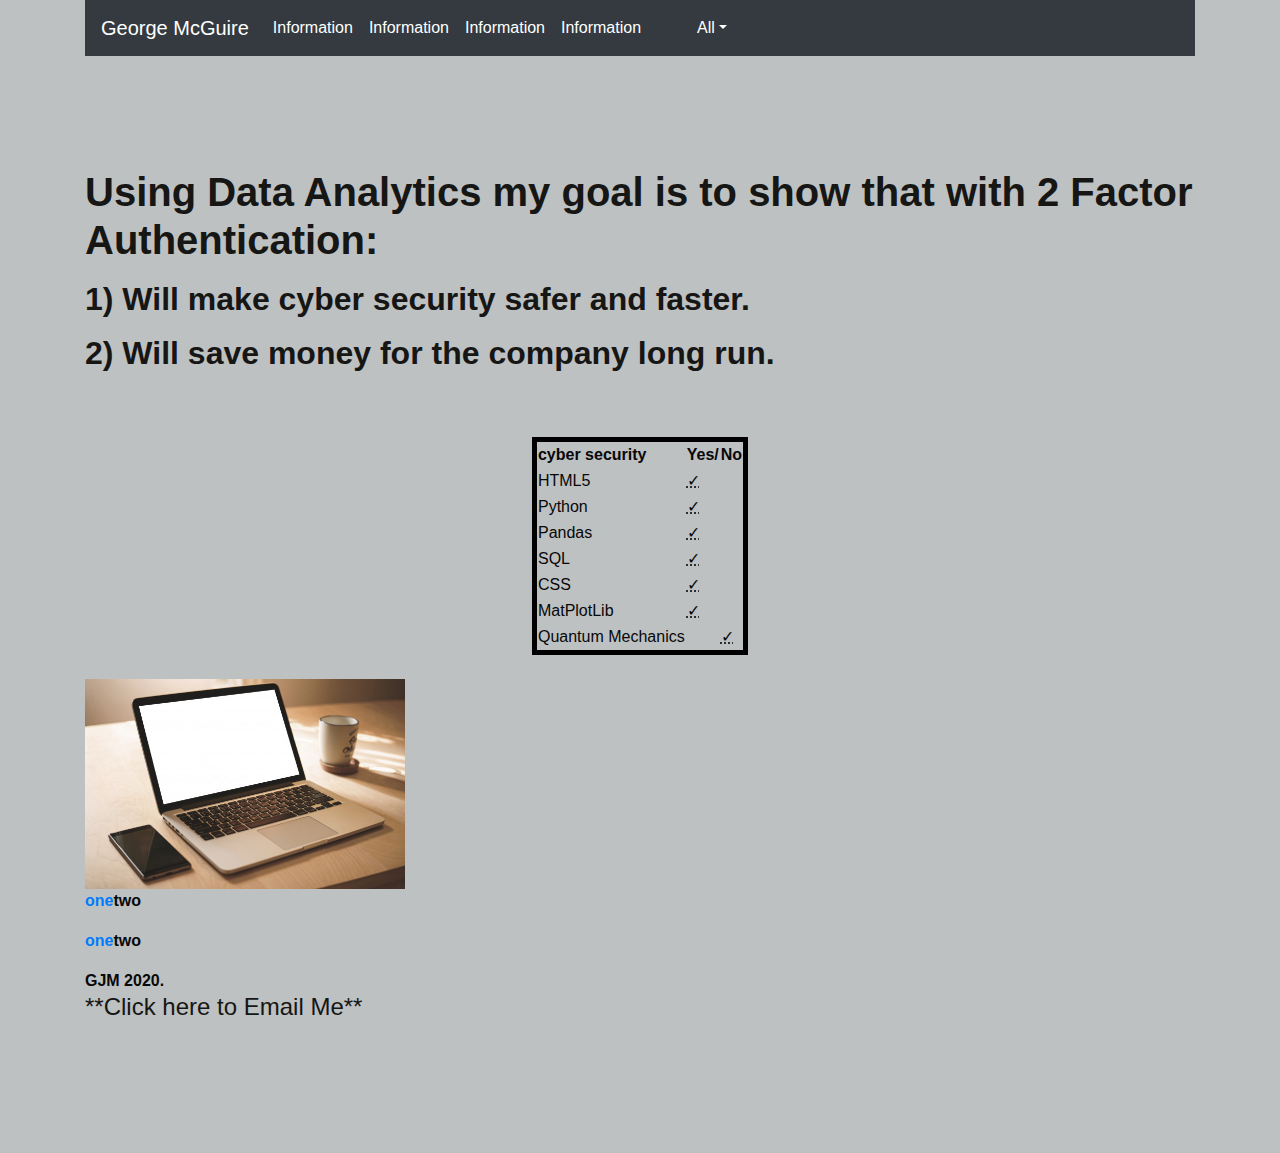
==== index.html @ 629c810b "CSV Files Merged" ====
<!DOCTYPE html>
<html lang="en">
<head>

<meta charset="UTF-8">
<!-- <title><p> <color="white"> By: George McGuire </p></title> -->
<link rel="stylesheet" href="reset.css"> 
<link rel="stylesheet" href="styles.css">
<link rel="stylesheet" href="https://stackpath.bootstrapcdn.com/bootstrap/4.3.1/css/bootstrap.min.css" integrity="sha384-ggOyR0iXCbMQv3Xipma34MD+dH/1fQ784/j6cY/iJTQUOhcWr7x9JvoRxT2MZw1T" crossorigin="anonymous">
<script src="https://code.jquery.com/jquery-3.3.1.slim.min.js" integrity="sha384-q8i/X+965DzO0rT7abK41JStQIAqVgRVzpbzo5smXKp4YfRvH+8abtTE1Pi6jizo" crossorigin="anonymous"></script>
<script src="https://cdnjs.cloudflare.com/ajax/libs/popper.js/1.14.7/umd/popper.min.js" integrity="sha384-UO2eT0CpHqdSJQ6hJty5KVphtPhzWj9WO1clHTMGa3JDZwrnQq4sF86dIHNDz0W1" crossorigin="anonymous"></script>
<script src="https://stackpath.bootstrapcdn.com/bootstrap/4.3.1/js/bootstrap.min.js" integrity="sha384-JjSmVgyd0p3pXB1rRibZUAYoIIy6OrQ6VrjIEaFf/nJGzIxFDsf4x0xIM+B07jRM" crossorigin="anonymous"></script>
<script type="text/javascript" src="https://z.moatads.com/addthismoatframe568911941483/moatframe.js"></script>

 <!-- -----STYLE-GJM----->

<style>
body {
background-color: rgb(190, 193, 194);
}
body {
color: rgb(8, 8, 8);
}
h1 {
  color: rgb(22, 22, 20);
}
h2 {
  color: rgb(22, 22, 20);
}
h3 {
  color: rgb(22, 22, 20);
}
h4 {
  color: rgb(22, 22, 20);
}
h6 {
  color: rgb(22, 22, 20);
}
.row {
  display: flex;
  flex-wrap: wrap;
  padding: 0 4px;
}
/* Create two equal columns that sits next to each other */
.column {
  flex: 50%;
  padding: 0 4px;
}
.column img {
  margin-top: 8px;
  vertical-align: middle;
}
element.style {
  margin: 0;
  padding: 0;
  border: 0;
  font-size: 100%;
  font: inherit;
  vertical-align: initial;
}
</style>

</head>
<!-- ------------- BODY ------------GJM -->
<body>
	<div class="container">
      <nav class="navbar navbar-expand-lg navbar-dark bg-dark">
          <a class="navbar-brand" href="index.html#">George McGuire</a>
          <button class="navbar-toggler" type="button" data-toggle="collapse" data-target="#navbarSupportedContent" aria-controls="navbarSupportedContent" aria-expanded="false" aria-label="Toggle navigation">
            <span class="navbar-toggler-icon"></span>
          </button>
          <div class="collapse navbar-collapse" id="navbarSupportedContent">
            <ul class="navbar-nav mr-auto">
              <li class="nav-item active">
                <a class="nav-link" href=".html">Information<span class="sr-only">(current)</span></a>
              </li>
              <li class="nav-item active">
                <a class="nav-link" href=".html">Information<span class="sr-only">(current)</span></a>
              </li>
              <li class="nav-item active">
                <a class="nav-link" href=".html">Information<span class="sr-only">(current)</span></a>
              </li>
              <li class="nav-item active">
                <a class="nav-link" href=".html">Information<span class="sr-only">(current)</span></a>
			  </li>
			  <!-- Dropdown Section GJM-->
              <ul class="nav-item active dropdown">
                <a class="nav-link dropdown-toggle" href="#" id="navbarDropdown" role="button" data-toggle="dropdown" aria-haspopup="true" aria-expanded="false">All</a>
                <div class="dropdown-menu" aria-labelledby="navbarDropdown">
				  <a class="dropdown-item" href=".html">One</a>
				<div class="dropdown-divider"></div>
				  <a class="dropdown-item" href=".html">Two</a>
				  <a class="dropdown-item" href=".html">Three</a>
                  <a class="dropdown-item" href=".html"></a>
				</div>
			   <ul> 
            </ul>
          </div>
	  </nav>
<br>
<br>
<br>
<br>
<p><strong><h1>Using Data Analytics my goal is to show that with 2 Factor Authentication:</strong></h1></p>
<p><h2><strong>1) Will make cyber security safer and faster.</strong></h2></p>
<p><h2><strong>2) Will save money for the company long run.</strong></h2></p>
<!-- ---------------- TABLE ------------ GJM -->
<br>
<br>
	  <table style="border:5px solid black;margin-left:auto;margin-right:auto;">
		<thead>
			<tr>
				<th>cyber security</th>
				<th>Yes/</th>
				<th>No</th>
			</tr>
		</thead>
		<tbody>
			<tr>
				<td>HTML5</td>
				<td><abbr title="Yes">✓</abbr></td>
				<td></td>
			</tr>
			<tr>
				<td>Python</td>
				<td><abbr title="Yes">✓</abbr></td>
				<td></td>
			</tr>
			<tr>
				<td>Pandas</td>
				<td><abbr title="Yes">✓</abbr></td>
				<td></td>
			</tr>
			<tr>
				<td>SQL</td>
				<td><abbr title="Yes">✓</abbr></td>
				<td></td>
			</tr>
			<tr>
				<td>CSS</td>
				<td><abbr title="Yes">✓</abbr></td>
				<td></td>
			</tr>        <tr>
				<td>MatPlotLib</td>
				<td><abbr title="Yes">✓</abbr></td>
				<td></td>
			</tr>        <tr>
				<td>Quantum Mechanics</td>
				<td></td>
				<td><abbr title="No">✓</abbr></td>
			</tr>
		</tbody>
	</table>	  
</body>
<br>
<img src="images/work_laptop_coffee.jpg" alt="" width="320" height="210">
<br>

<!-- ----------FOOTER-----------GJM -->
<p><strong><a href="#">one</a>two</strong></p>
<p><strong><a href="#">one</a>two </strong></p>
<strong>GJM 2020.</strong>
<br>
<a href = "mailto: georgejmcguire@yahoo.com"><h4>**Click here to Email Me**<h4></a>
<br>
<br>
<br>
<br>

</html>
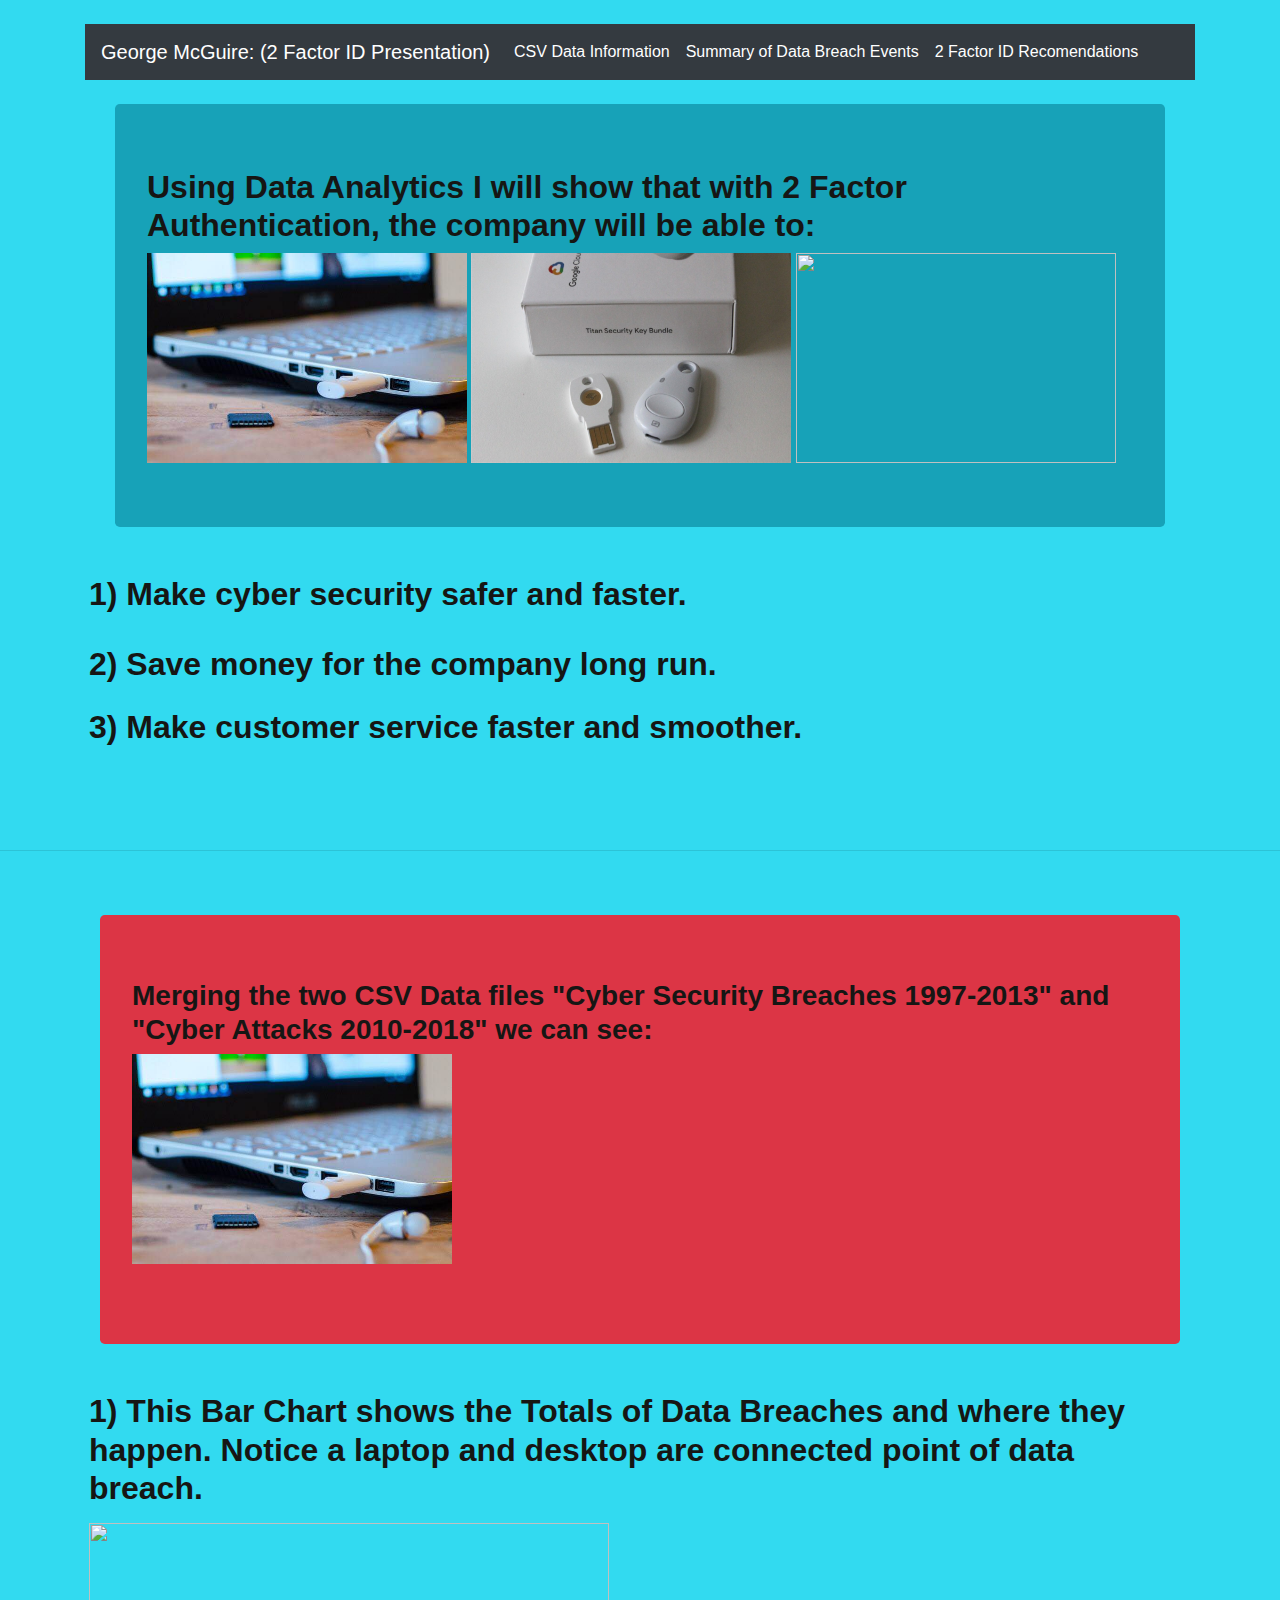
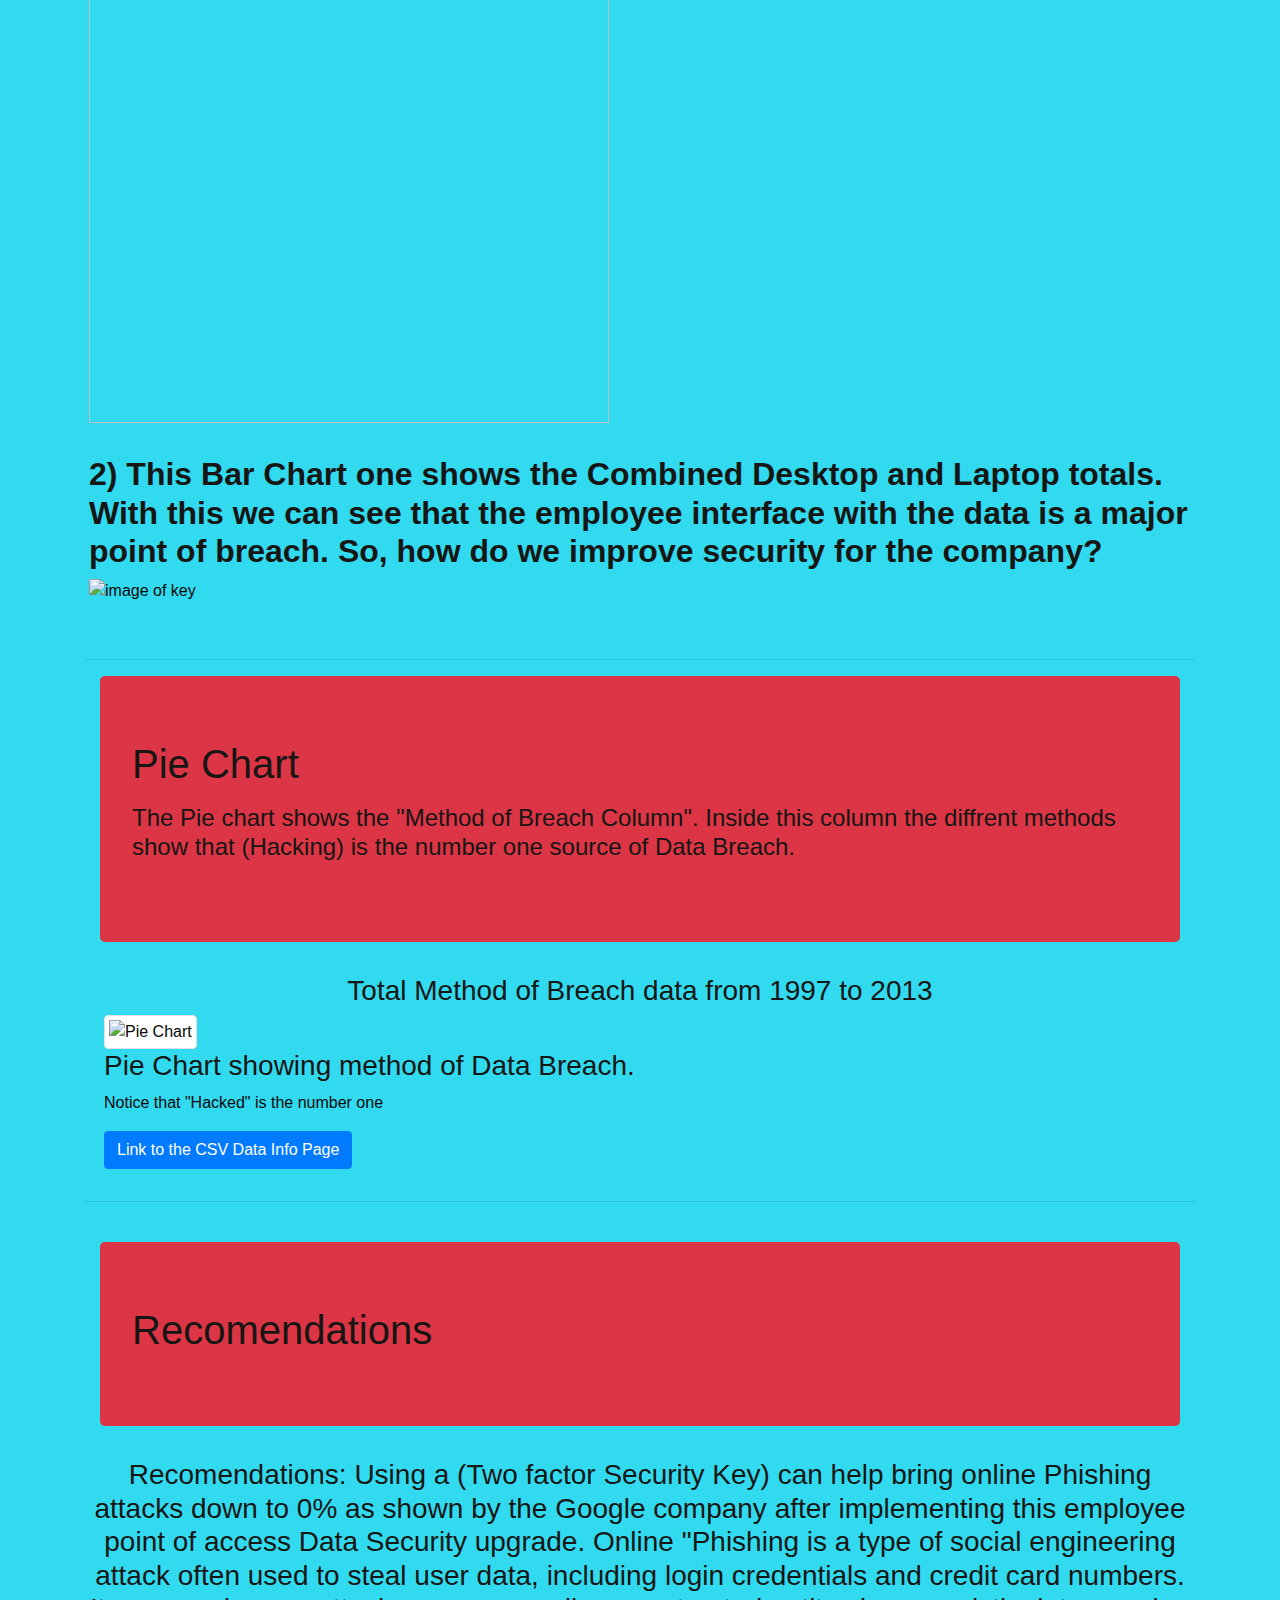
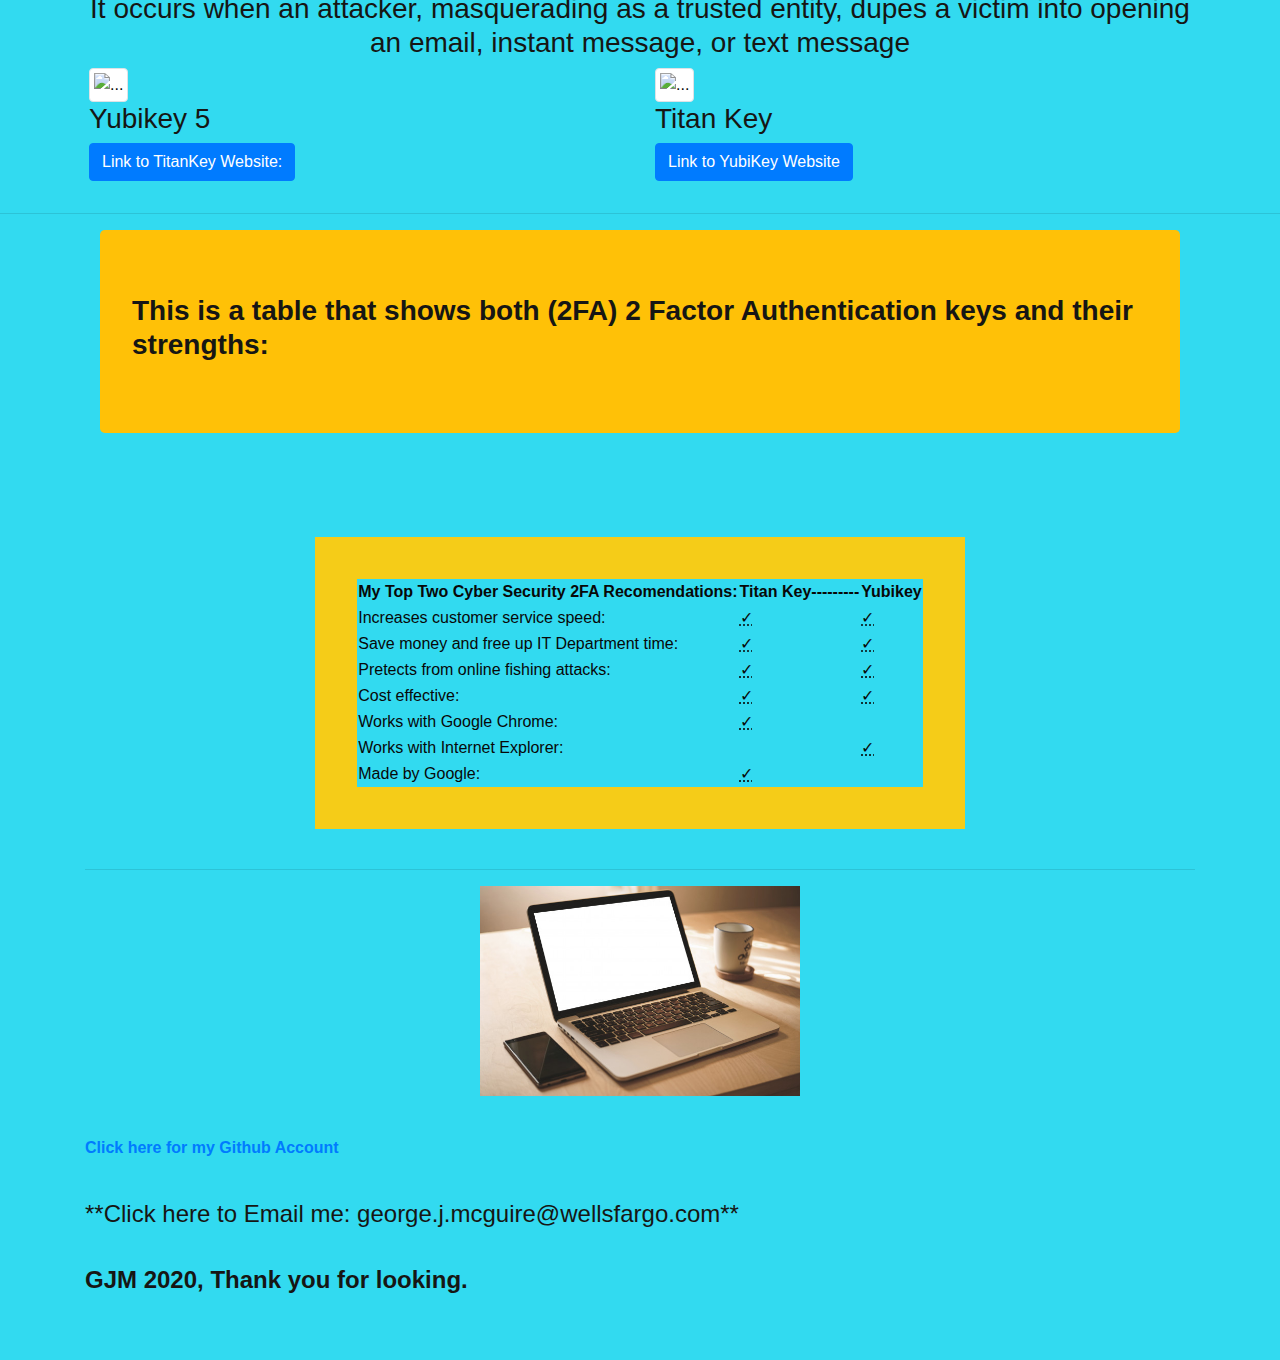
==== commit 1ce8e4df: "data" ====
--- a/index.html
+++ b/index.html
@@ -1,9 +1,10 @@
 <!DOCTYPE html>
 <html lang="en">
+<br>
 <head>
 
 <meta charset="UTF-8">
-<!-- <title><p> <color="white"> By: George McGuire </p></title> -->
+<!-------------------- Bring in our bootstrap stylesheet  GJM-->
 <link rel="stylesheet" href="reset.css"> 
 <link rel="stylesheet" href="styles.css">
 <link rel="stylesheet" href="https://stackpath.bootstrapcdn.com/bootstrap/4.3.1/css/bootstrap.min.css" integrity="sha384-ggOyR0iXCbMQv3Xipma34MD+dH/1fQ784/j6cY/iJTQUOhcWr7x9JvoRxT2MZw1T" crossorigin="anonymous">
@@ -11,12 +12,13 @@
 <script src="https://cdnjs.cloudflare.com/ajax/libs/popper.js/1.14.7/umd/popper.min.js" integrity="sha384-UO2eT0CpHqdSJQ6hJty5KVphtPhzWj9WO1clHTMGa3JDZwrnQq4sF86dIHNDz0W1" crossorigin="anonymous"></script>
 <script src="https://stackpath.bootstrapcdn.com/bootstrap/4.3.1/js/bootstrap.min.js" integrity="sha384-JjSmVgyd0p3pXB1rRibZUAYoIIy6OrQ6VrjIEaFf/nJGzIxFDsf4x0xIM+B07jRM" crossorigin="anonymous"></script>
 <script type="text/javascript" src="https://z.moatads.com/addthismoatframe568911941483/moatframe.js"></script>
-
- <!-- -----STYLE-GJM----->
-
-<style>
+<!-- <title><p> <color="white"> By: George McGuire </p></title> -->
+
+<!-- ----------------------------------------------STYLE-GJM----->
+
+<style> 
 body {
-background-color: rgb(190, 193, 194);
+background-color: rgb(50, 218, 240);
 }
 body {
 color: rgb(8, 8, 8);
@@ -28,7 +30,7 @@
   color: rgb(22, 22, 20);
 }
 h3 {
-  color: rgb(22, 22, 20);
+  color: rgb(22, 22, 20); 
 }
 h4 {
   color: rgb(22, 22, 20);
@@ -41,7 +43,7 @@
   flex-wrap: wrap;
   padding: 0 4px;
 }
-/* Create two equal columns that sits next to each other */
+/* ----- Create two equal columns that sits next to each other -----*/
 .column {
   flex: 50%;
   padding: 0 4px;
@@ -61,30 +63,33 @@
 </style>
 
 </head>
-<!-- ------------- BODY ------------GJM -->
+<!-- ------------------------------------- BODY ------------GJM -->
 <body>
-	<div class="container">
+	<div class="container" class="text-center">
       <nav class="navbar navbar-expand-lg navbar-dark bg-dark">
-          <a class="navbar-brand" href="index.html#">George McGuire</a>
-          <button class="navbar-toggler" type="button" data-toggle="collapse" data-target="#navbarSupportedContent" aria-controls="navbarSupportedContent" aria-expanded="false" aria-label="Toggle navigation">
+          <a class="navbar-brand" href="index.html">George McGuire: (2 Factor ID Presentation)</a>
+          <button class="navbar-toggler" type="button" data-target="#navbarSupportedContent" aria-controls="navbarSupportedContent" aria-expanded="false" aria-label="Toggle navigation">
             <span class="navbar-toggler-icon"></span>
           </button>
-          <div class="collapse navbar-collapse" id="navbarSupportedContent">
+          <div  id="navbarSupportedContent">
             <ul class="navbar-nav mr-auto">
               <li class="nav-item active">
-                <a class="nav-link" href=".html">Information<span class="sr-only">(current)</span></a>
+                <a class="nav-link" href="csv_data_information.html">CSV Data Information<span class="sr-only">(current)</span></a>
               </li>
               <li class="nav-item active">
-                <a class="nav-link" href=".html">Information<span class="sr-only">(current)</span></a>
-              </li>
+                <a class="nav-link" href="summary_of_data_breach_events.html">Summary of Data Breach Events<span class="sr-only">(current)</span></a>
+			  </li>
+			  <li class="nav-item active">
+                <a class="nav-link" href="2_factor_id_recomendations.html">2 Factor ID Recomendations<span class="sr-only">(current)</span></a>
+			  
+				<!-- </li>
               <li class="nav-item active">
                 <a class="nav-link" href=".html">Information<span class="sr-only">(current)</span></a>
-              </li>
-              <li class="nav-item active">
-                <a class="nav-link" href=".html">Information<span class="sr-only">(current)</span></a>
-			  </li>
+			  </li> -->
+
 			  <!-- Dropdown Section GJM-->
-              <ul class="nav-item active dropdown">
+
+              <!-- <ul class="nav-item active dropdown">
                 <a class="nav-link dropdown-toggle" href="#" id="navbarDropdown" role="button" data-toggle="dropdown" aria-haspopup="true" aria-expanded="false">All</a>
                 <div class="dropdown-menu" aria-labelledby="navbarDropdown">
 				  <a class="dropdown-item" href=".html">One</a>
@@ -93,76 +98,206 @@
 				  <a class="dropdown-item" href=".html">Three</a>
                   <a class="dropdown-item" href=".html"></a>
 				</div>
-			   <ul> 
+			   <ul>  -->
+
             </ul>
           </div>
 	  </nav>
 <br>
-<br>
-<br>
-<br>
-<p><strong><h1>Using Data Analytics my goal is to show that with 2 Factor Authentication:</strong></h1></p>
-<p><h2><strong>1) Will make cyber security safer and faster.</strong></h2></p>
-<p><h2><strong>2) Will save money for the company long run.</strong></h2></p>
-<!-- ---------------- TABLE ------------ GJM -->
-<br>
-<br>
-	  <table style="border:5px solid black;margin-left:auto;margin-right:auto;">
-		<thead>
-			<tr>
-				<th>cyber security</th>
-				<th>Yes/</th>
-				<th>No</th>
-			</tr>
-		</thead>
-		<tbody>
-			<tr>
-				<td>HTML5</td>
-				<td><abbr title="Yes">✓</abbr></td>
-				<td></td>
-			</tr>
-			<tr>
-				<td>Python</td>
-				<td><abbr title="Yes">✓</abbr></td>
-				<td></td>
-			</tr>
-			<tr>
-				<td>Pandas</td>
-				<td><abbr title="Yes">✓</abbr></td>
-				<td></td>
-			</tr>
-			<tr>
-				<td>SQL</td>
-				<td><abbr title="Yes">✓</abbr></td>
-				<td></td>
-			</tr>
-			<tr>
-				<td>CSS</td>
-				<td><abbr title="Yes">✓</abbr></td>
-				<td></td>
-			</tr>        <tr>
-				<td>MatPlotLib</td>
-				<td><abbr title="Yes">✓</abbr></td>
-				<td></td>
-			</tr>        <tr>
-				<td>Quantum Mechanics</td>
-				<td></td>
-				<td><abbr title="No">✓</abbr></td>
-			</tr>
-		</tbody>
-	</table>	  
+<!-- ---------------------------------GJM---------------------------- -->
+<div class="container" class="text-left">
+	<div class="container">
+		<div class="jumbotron bg-info bg-info">
+		  <h2 class="display-7"><strong>Using Data Analytics I will show that with 2 Factor Authentication, the company will be able to:</strong></h2>
+		  <img src="images/laptop_plugs_image.jpg" alt="" width="320" height="210">
+		  <img src="images/titan_security_key_side_box.jpg" alt="" width="320" height="210">
+		  <img src="images/youbikey_big_image.png" alt="" width="320" height="210">
+		</div>
+	</div>
+</div>
+<div class="row" >
+	<!-- First of three columns -->
+	<div class="col-md-12">
+		<p class="text-left"><h2><strong>1) Make cyber security safer and faster.</strong></h2></p>
+	</div>
+</div>
+<div class="row">
+	<!-- Second of three columns -->
+	<div class="col-md-12">
+		<p class="text-left"><h2><strong>2) Save money for the company long run.</strong></h2></pclass="text-left">
+	</div>
+</div>
+<div class="row">
+	<!-- Third of three columns -->
+	<div class="col-md-12">
+		<p class="text-left"><h2><strong>3) Make customer service faster and smoother.</strong></h2></p>
+	</div>
+  </div>
+</div>
+<br>
+
+<!-- <p><strong><h1>Using Data Analytics I will show that with 2 Factor Authentication, Wells Fargo will be able to:</strong></h1></p>
+<br>
+<p><h2><strong>1) Make cyber security safer and faster.</strong></h2></p>
+<p><h2><strong>2) Save money for the company long run.</strong></h2></p>
+<p><h2><strong>2) Make customer service faster and smoother.</strong></h2></p> -->
+<br>
+<br>
+
+<hr>
+
+<br>
+<br>
+<div class="container" class="text-left">
+	<div class="container">
+		<div class="jumbotron bg-danger">
+		  <h3 class="display-7"><strong>Merging the two CSV Data files "Cyber Security Breaches 1997-2013" and "Cyber Attacks 2010-2018" we can see:</strong></h3>
+		  <p><img src="images/laptop_plugs_image.jpg" alt="" width="320" height="210"></p>
+		</div>
+	</div>
+	<div class="row" >
+		<!-- First of three columns -->
+		<div class="col-md-12">
+			<p class="text-left"><h2><strong>1) This Bar Chart shows the Totals of Data Breaches and where they happen. Notice a laptop and desktop are connected point of data breach.</strong></h2></p>
+			<p><th><img src="place_of_info_breach.png" alt="" width="520" height="500"></th></p>
+		</div>
+	</div>
+	<div class="row">
+		<!-- Second of three columns -->
+		<div class="col-md-12">
+			<p class="text-left"><h2><strong>2) This Bar Chart one shows the Combined Desktop and Laptop totals. With this we can see that the employee interface with the data is a major point of breach. So, how do we improve security for the company?</strong></h2></pclass="text-left">
+            <p><th><img src="place_of_info_breach_laptop_and_desktop.png" alt=" image of key" width="520" height="500"></th></p>
+		</div>
+	</div>
+<br>
+<hr>
+ <!-- --------------------- Pie Chart GJM -->
+ <div class="container">
+    <div class="jumbotron bg-danger">
+      <h1 class="display-10">Pie Chart</h1>
+      <p class="lead"><h4>The Pie chart shows the "Method of Breach Column". Inside this column the diffrent methods show that (Hacking) is the number one source of Data Breach.</h4></p>
+    </div>
+  </div>
+
+ <div class="container">
+	<h3 class="text-center">Total Method of Breach data from 1997 to 2013</h3>
+	  <div class="row">
+		  <div class="col-md-8">
+			<div class="thumbnail">
+			  <img src="method_of_breach.png" alt="Pie Chart" class="img-thumbnail" width="820" height="510">
+			</div>
+			<div class="caption">
+				<h3>Pie Chart showing method of Data Breach.</h3>
+				<p>Notice that "Hacked" is the number one </p>
+				<p><a href="csv_data_information.html" class="btn btn-primary" role="button">Link to the CSV Data Info Page</a></p>
+			  </div>
+		  </div>
+	  </div>
+</div>
+ <!-- --------------------- Pie Chart END GJM -->
+<hr>
+
+<br>
+<div class="container">
+    <div class="jumbotron bg-danger">
+      <h1 class="display-5">Recomendations</h1>
+      <!-- <p class="lead"><h4>The Pie chart shows the "Method of Breach Column". Inside this column the diffrent methods show that (Hacking) is the number one source of Data Breach.</h4></p> -->
+    </div>
+  </div>
+</div>
+<div class="container">
+	<h3 class="text-center">Recomendations: Using a (Two factor Security Key) can help bring online Phishing attacks down to 0% as shown by the Google company after implementing this employee point of access Data Security upgrade. Online "Phishing is a type of social engineering attack often used to steal user data, including login credentials and credit card numbers. It occurs when an attacker, masquerading as a trusted entity, dupes a victim into opening an email, instant message, or text message</h3>
+	  <div class="row">
+		  <div class="col-md-6">
+			<div class="thumbnail">
+			  <img src="images/youbikey_big_image.png" alt="..." class="img-thumbnail" width="200" height="210">
+			</div>
+			<div class="caption">
+				<h3>Yubikey 5</h3>
+				<p><a href="https://www.yubico.com/works-with-yubikey/" class="btn btn-primary" role="button">Link to TitanKey Website:</a></p>
+			  </div>
+		  </div>
+		  <div class="col-md-6">
+			  <div class="thumbnail">
+				<img src="images/stock_titan_security_keys.png" alt="..." class="img-thumbnail" width="270" height="280">
+			  </div>
+			<div class="caption">
+				<h3>Titan Key</h3>
+				<p><a href="https://cloud.google.com/titan-security-key" class="btn btn-primary" role="button">Link to YubiKey Website</a></p>
+			</div>
+		  </div>
+	  </div>
+	</div>
+</div>
+<hr>
+<!-- --------------------------- TABLE ------------ GJM -->
+<div class="container" class="text-left">
+	<div class="container">
+		<div class="jumbotron bg-warning">
+		  <h3 class="display-7"><strong>This is a table that shows both (2FA) 2 Factor Authentication keys and their strengths:</strong></h3>
+		</div>
+	</div>
+<br>
+<br>
+<br>
+<table style="border:42px solid rgb(245, 204, 24);margin-left:auto;margin-right:auto;">
+	<thead>
+		<tr>
+			<th>My Top Two Cyber Security 2FA Recomendations: </th>
+			<th>Titan Key---------</th>
+			<th>Yubikey</th>
+		</tr>
+	</thead>
+	<tbody>
+		<tr>
+			<td>Increases customer service speed: </td>
+			<td><abbr title="Yes">✓</abbr></td>
+			<td><abbr title="Yes">✓</abbr></td>
+		</tr>        
+		<tr>
+			<td>Save money and free up IT Department time: </td>
+			<td><abbr title="Yes">✓</abbr></td>
+			<td><abbr title="Yes">✓</abbr></td>
+		</tr>
+		<tr>
+			<td>Pretects from online fishing attacks: </td>
+			<td><abbr title="Yes">✓</abbr></td>
+			<td><abbr title="Yes">✓</abbr></td>
+		</tr>
+		<tr>
+			<td>Cost effective: </td>
+			<td><abbr title="Yes">✓</abbr></td>
+			<td><abbr title="Yes">✓</abbr></td>
+		</tr>
+		<tr>
+			<td>Works with Google Chrome: </td>
+			<td><abbr title="Yes">✓</abbr></td>
+			<td></td>
+		</tr>
+		<tr>
+			<td>Works with Internet Explorer: </td>
+			<td></td>
+			<td><abbr title="Yes">✓</abbr></td>
+		</tr>
+		<tr>
+			<td>Made by Google: </td>
+			<td><abbr title="Yes">✓</abbr></td>
+			<td></td>
+		</tr>
+	</tbody>
+</table>	  	  
 </body>
 <br>
-<img src="images/work_laptop_coffee.jpg" alt="" width="320" height="210">
-<br>
-
-<!-- ----------FOOTER-----------GJM -->
-<p><strong><a href="#">one</a>two</strong></p>
-<p><strong><a href="#">one</a>two </strong></p>
-<strong>GJM 2020.</strong>
-<br>
-<a href = "mailto: georgejmcguire@yahoo.com"><h4>**Click here to Email Me**<h4></a>
-<br>
+<hr>
+<p><center><img src="images/work_laptop_coffee.jpg" alt="" width="320" height="210"></center></p>
+<br>
+
+<!-- ---------------------------FOOTER-----------GJM -->
+<p><strong><a href="https://github.com/RaveElevator">Click here for my Github Account</a></strong></p>
+<br>
+<a href = "mailto: george.j.mcguire@wellsfargo.com"><h4>**Click here to Email me: george.j.mcguire@wellsfargo.com**<h4></strong></a>
+<br>
+<strong>GJM 2020, Thank you for looking.</strong>
 <br>
 <br>
 <br>
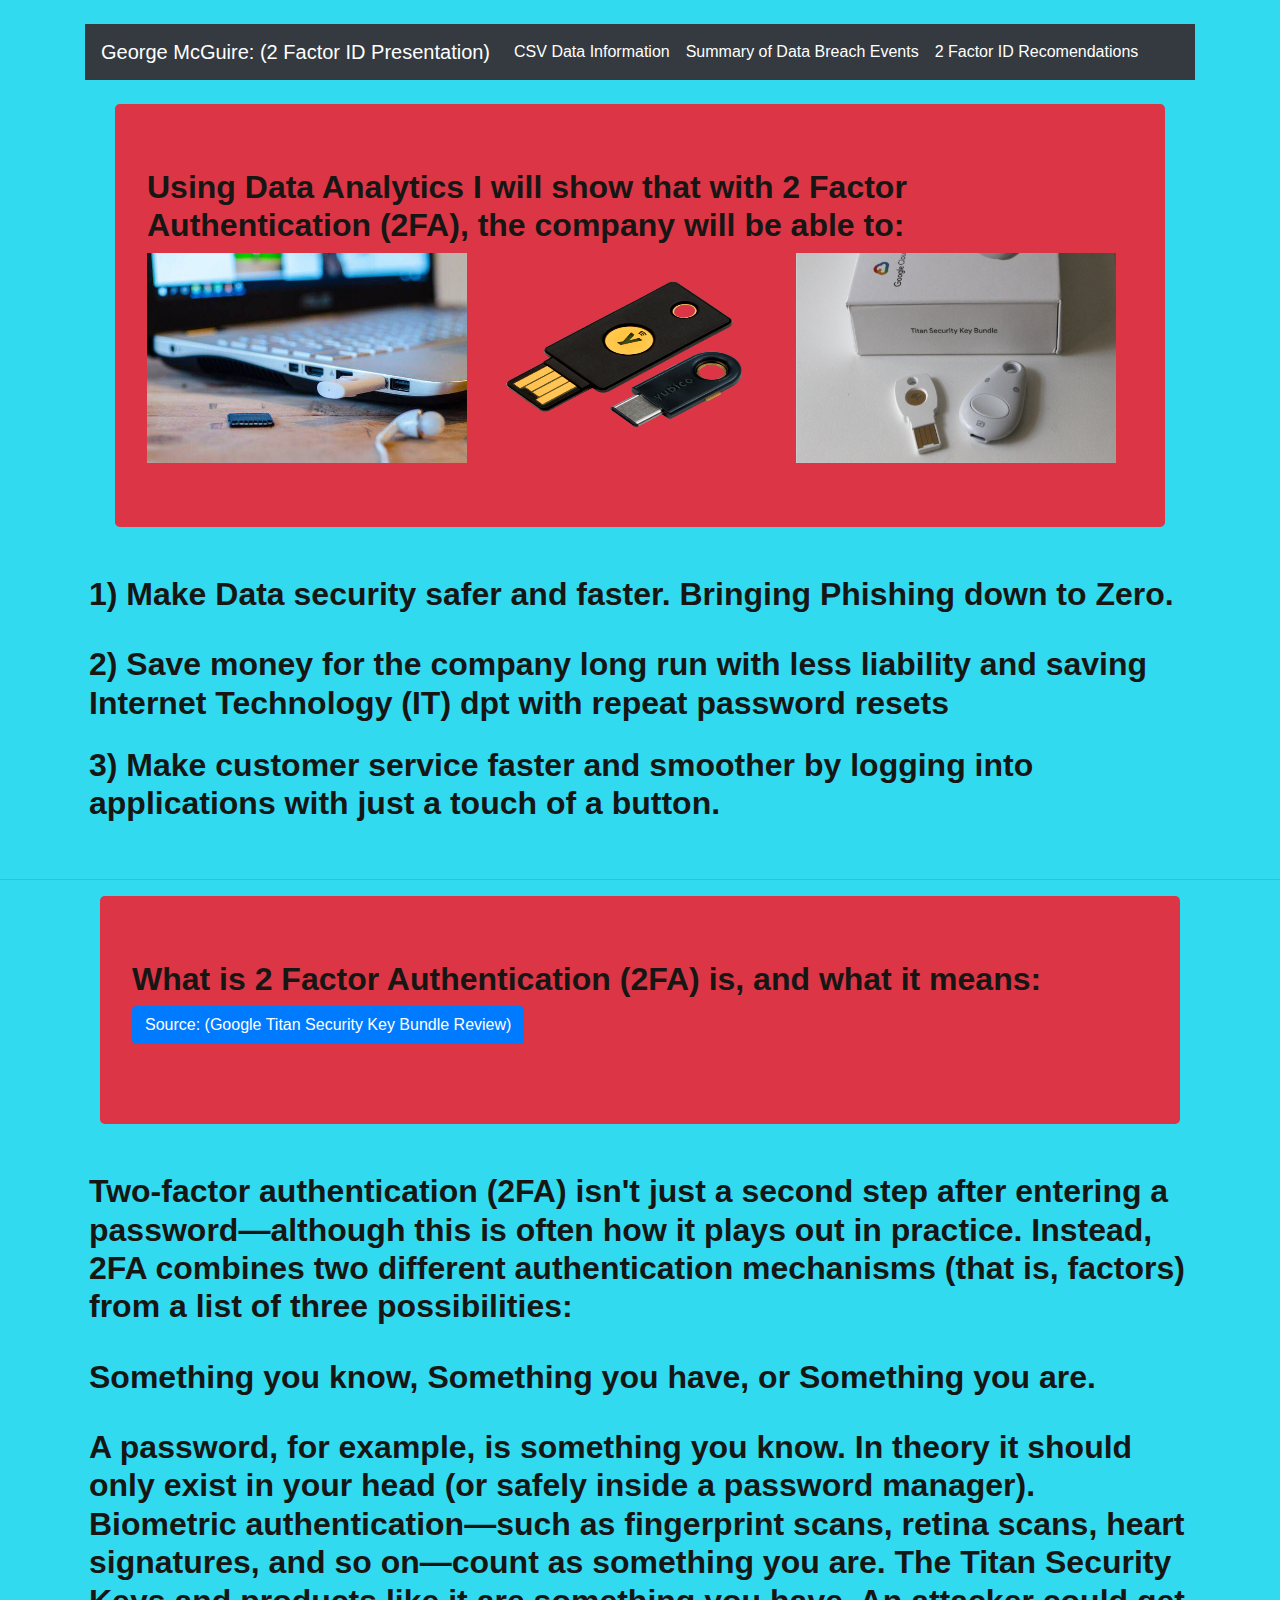
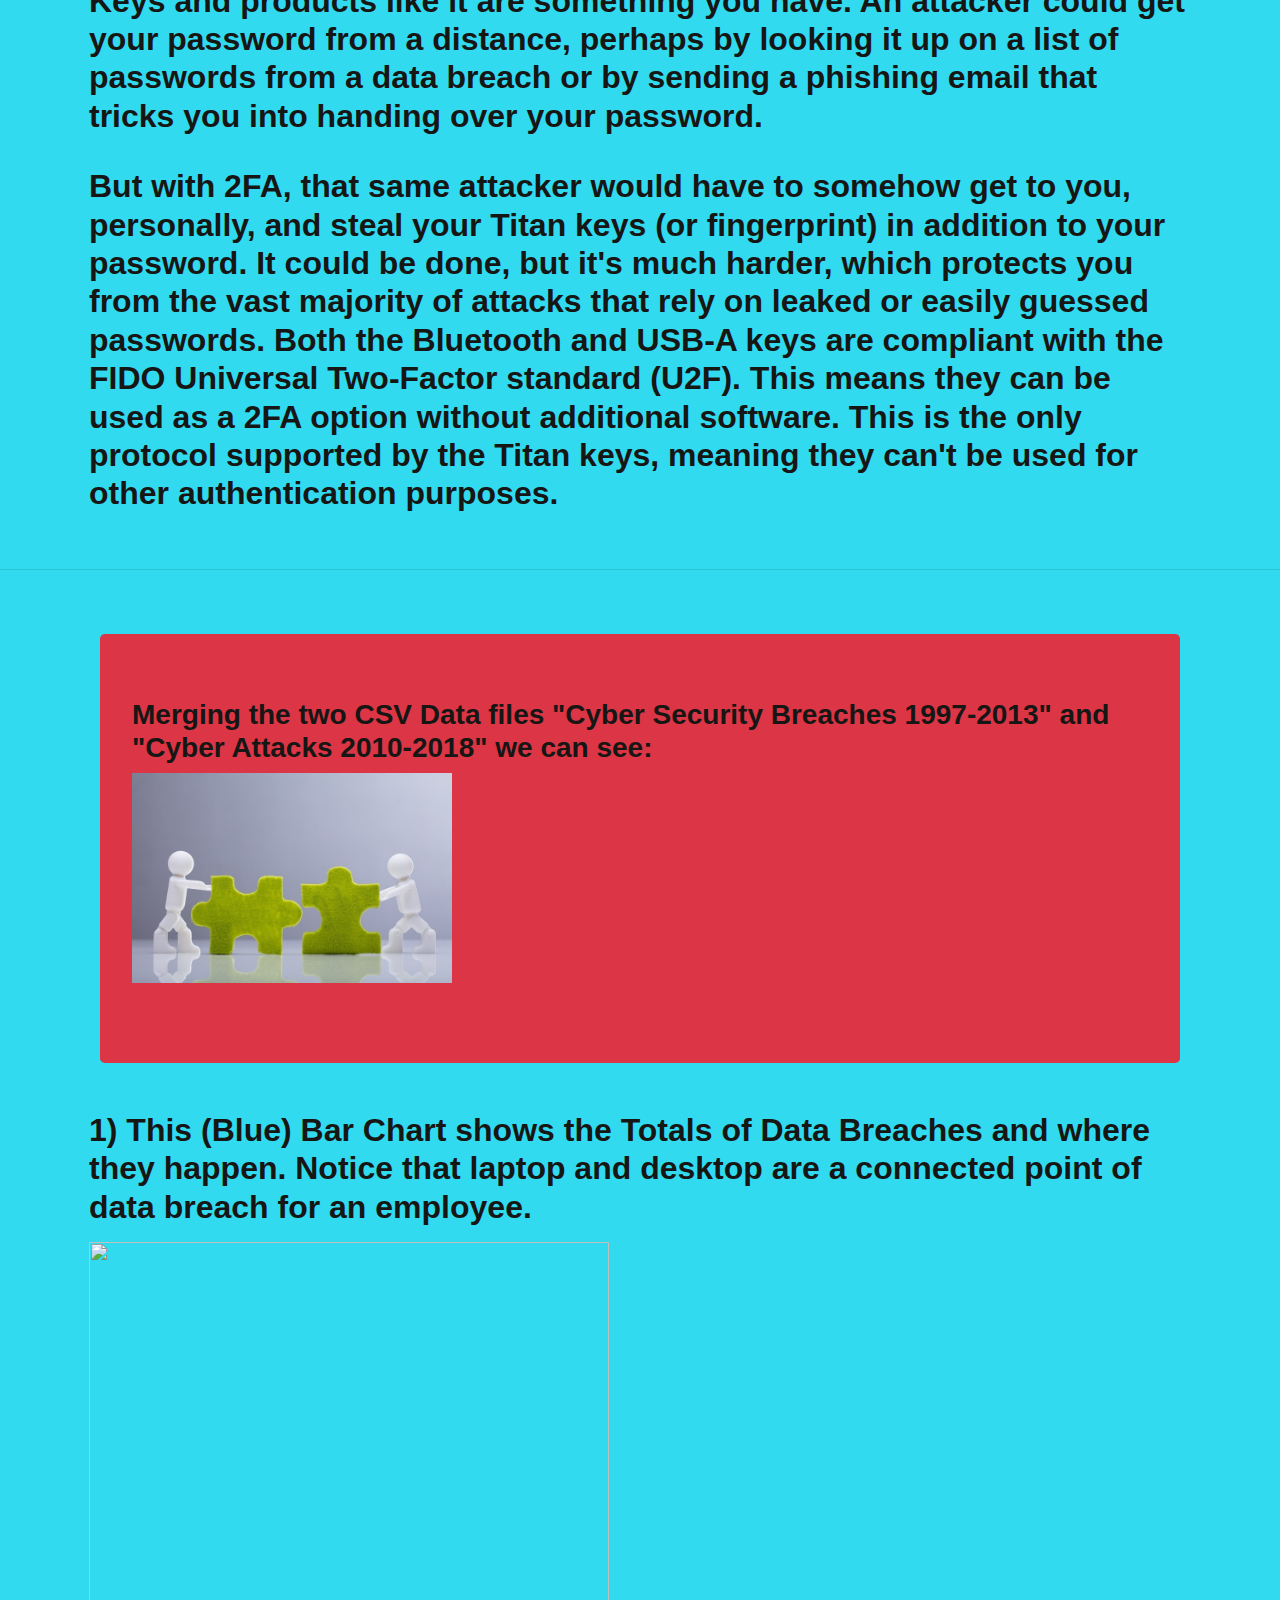
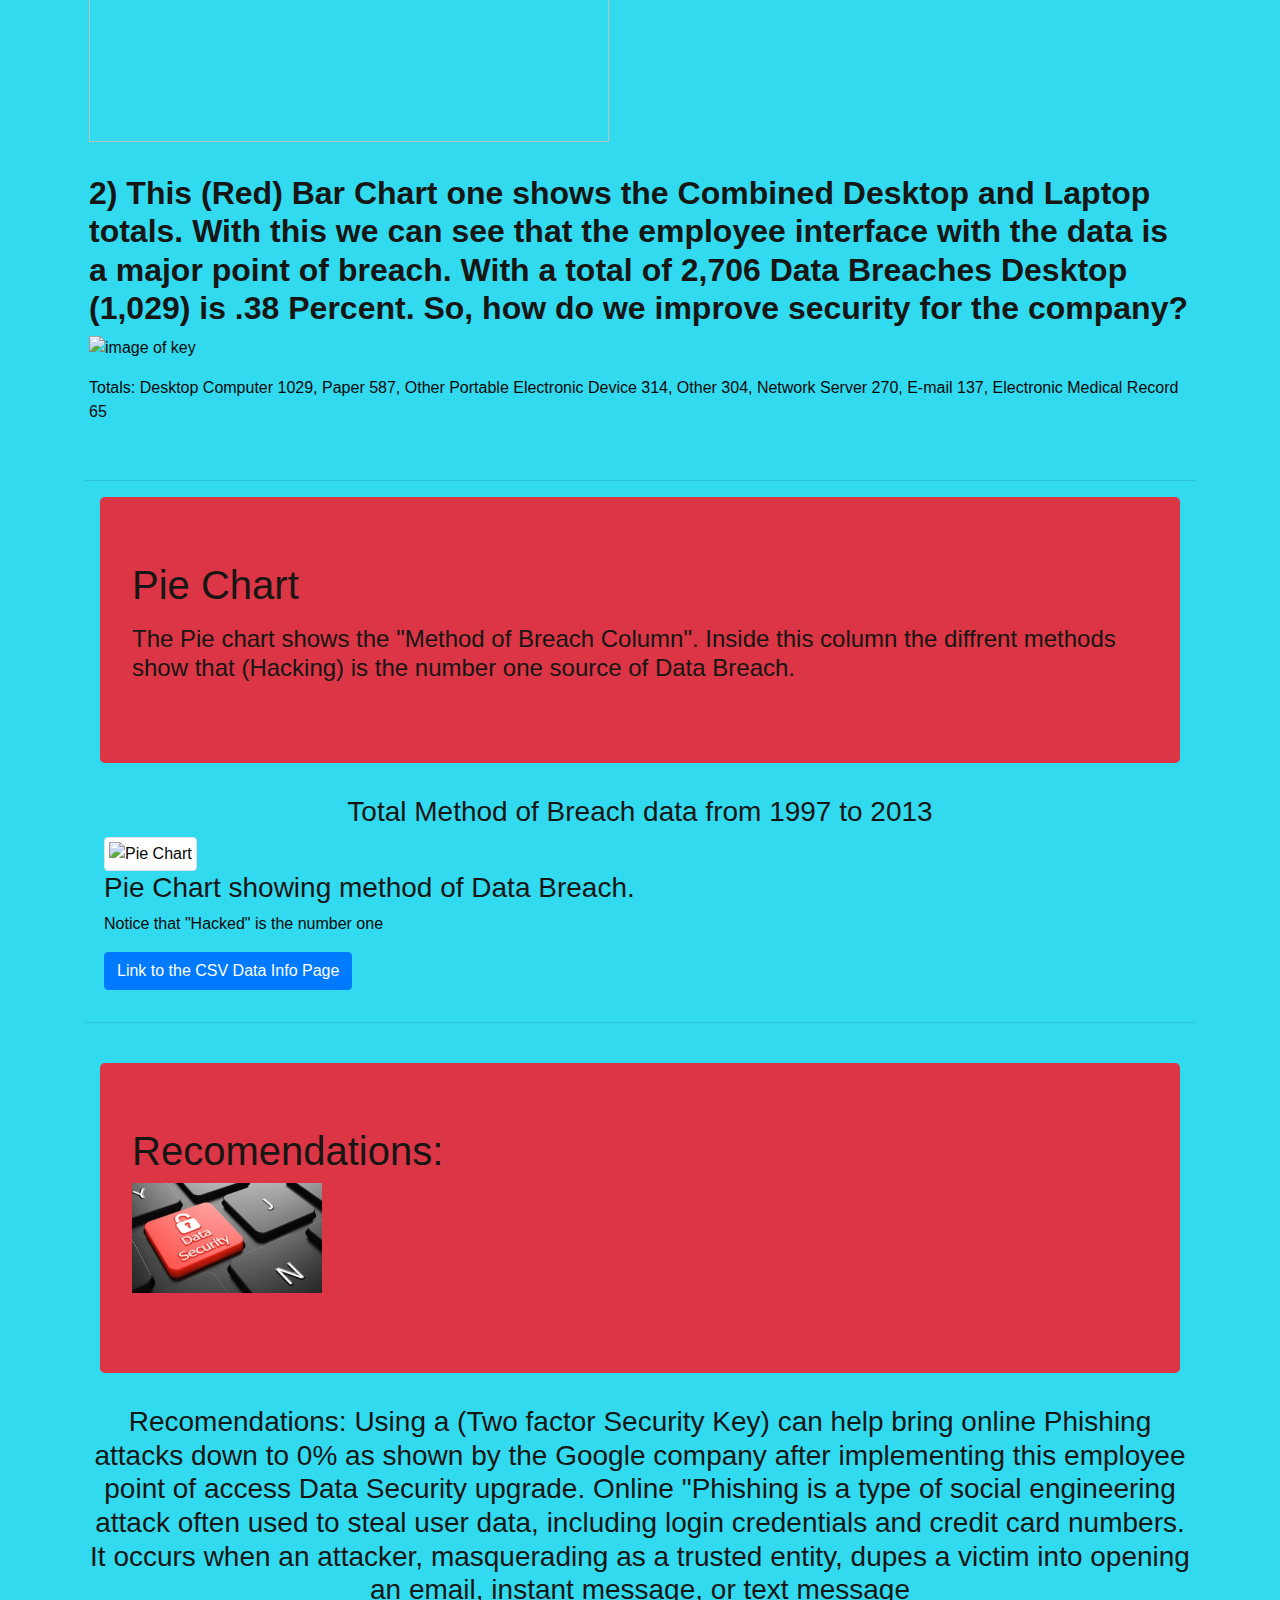
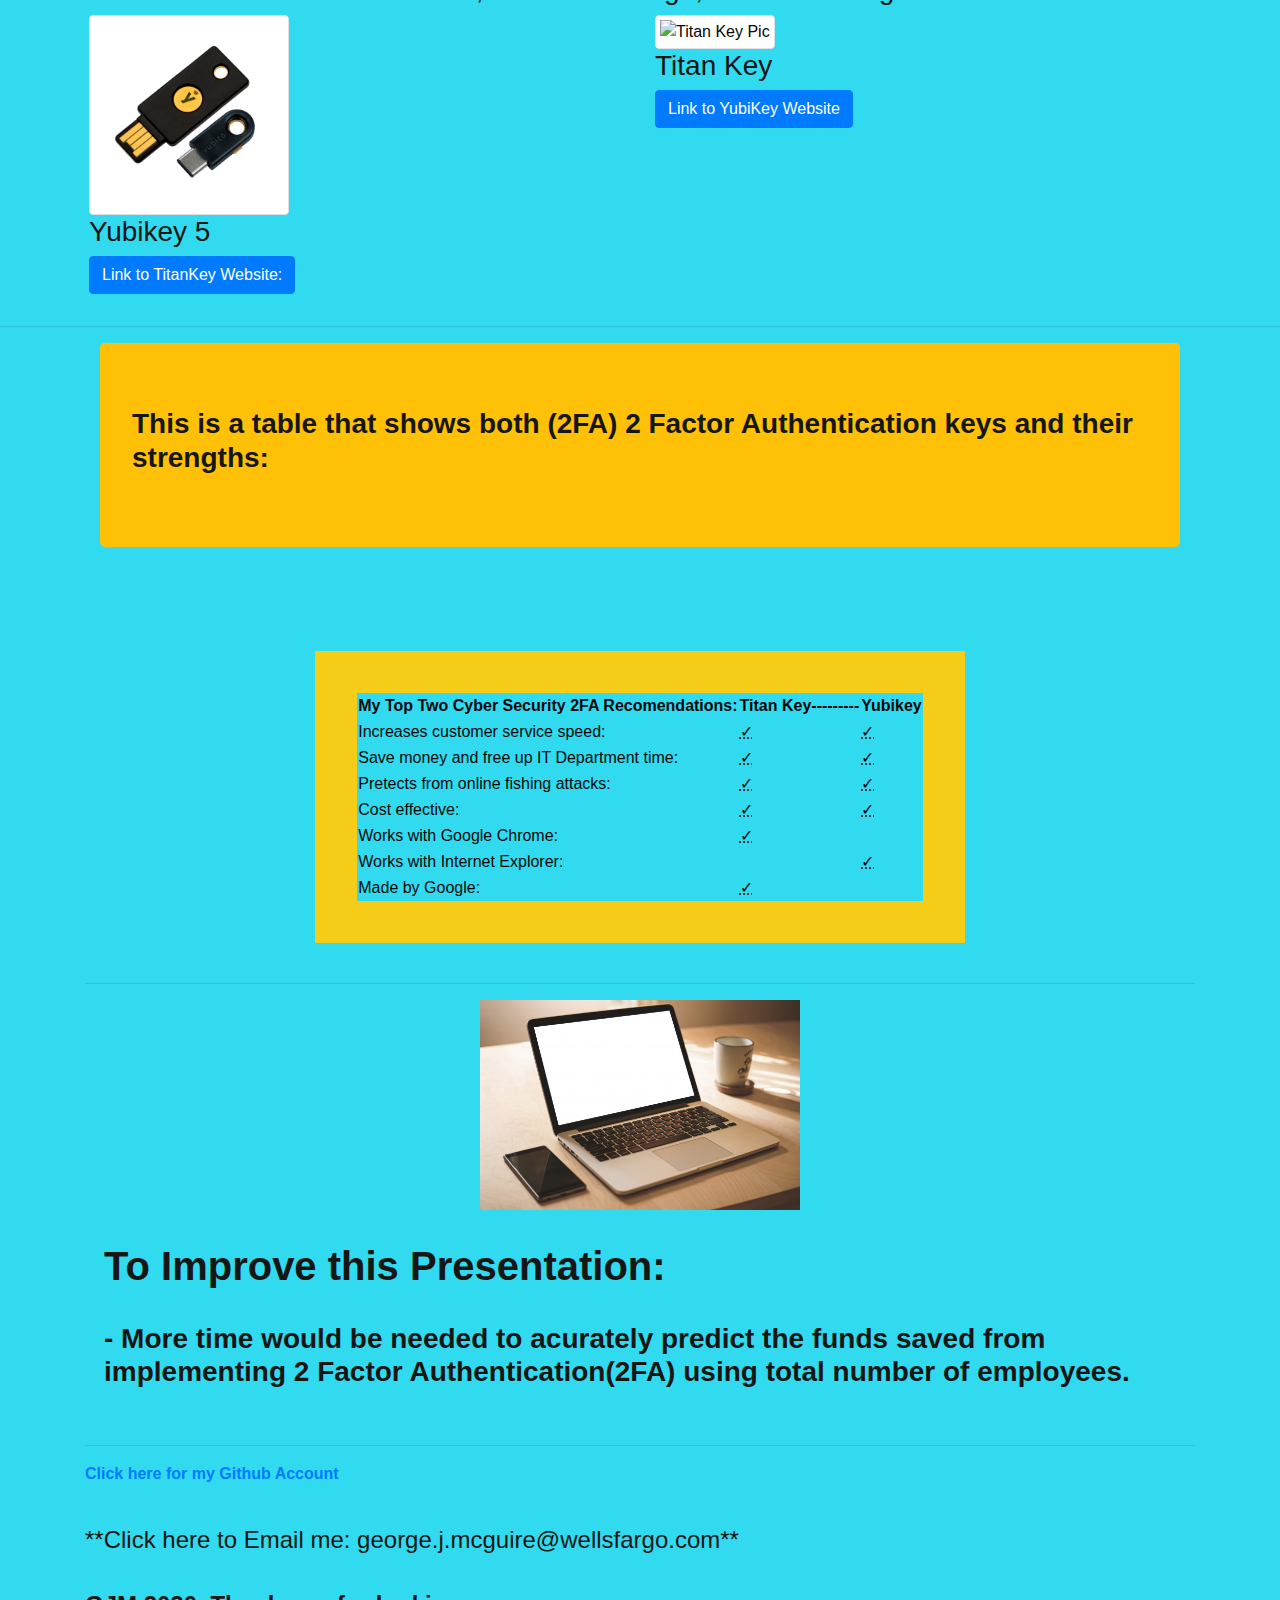
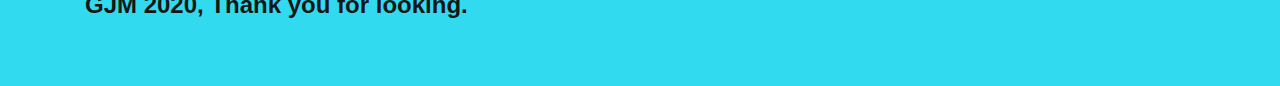
==== commit 6194aea3: "Updates" ====
--- a/index.html
+++ b/index.html
@@ -80,69 +80,74 @@
                 <a class="nav-link" href="summary_of_data_breach_events.html">Summary of Data Breach Events<span class="sr-only">(current)</span></a>
 			  </li>
 			  <li class="nav-item active">
-                <a class="nav-link" href="2_factor_id_recomendations.html">2 Factor ID Recomendations<span class="sr-only">(current)</span></a>
-			  
-				<!-- </li>
-              <li class="nav-item active">
-                <a class="nav-link" href=".html">Information<span class="sr-only">(current)</span></a>
-			  </li> -->
-
-			  <!-- Dropdown Section GJM-->
-
-              <!-- <ul class="nav-item active dropdown">
-                <a class="nav-link dropdown-toggle" href="#" id="navbarDropdown" role="button" data-toggle="dropdown" aria-haspopup="true" aria-expanded="false">All</a>
-                <div class="dropdown-menu" aria-labelledby="navbarDropdown">
-				  <a class="dropdown-item" href=".html">One</a>
-				<div class="dropdown-divider"></div>
-				  <a class="dropdown-item" href=".html">Two</a>
-				  <a class="dropdown-item" href=".html">Three</a>
-                  <a class="dropdown-item" href=".html"></a>
-				</div>
-			   <ul>  -->
-
+				<a class="nav-link" href="2_factor_id_recomendations.html">2 Factor ID Recomendations<span class="sr-only">(current)</span></a>
+			  </li>
             </ul>
           </div>
 	  </nav>
+	
 <br>
 <!-- ---------------------------------GJM---------------------------- -->
 <div class="container" class="text-left">
 	<div class="container">
-		<div class="jumbotron bg-info bg-info">
-		  <h2 class="display-7"><strong>Using Data Analytics I will show that with 2 Factor Authentication, the company will be able to:</strong></h2>
+		<div class="jumbotron bg-info bg-danger">
+		  <h2 class="display-7"><strong>Using Data Analytics I will show that with 2 Factor Authentication (2FA), the company will be able to:</strong></h2>
 		  <img src="images/laptop_plugs_image.jpg" alt="" width="320" height="210">
-		  <img src="images/titan_security_key_side_box.jpg" alt="" width="320" height="210">
-		  <img src="images/youbikey_big_image.png" alt="" width="320" height="210">
-		</div>
-	</div>
-</div>
-<div class="row" >
-	<!-- First of three columns -->
+		  <img src="images/yubikey_big_image.png" alt="" width="320" height="210">
+	      <img src="images/titan_security_key_side_box.jpg" alt="" width="320" height="210">
+		</div>
+	</div>
+</div>
+<div class="row">
 	<div class="col-md-12">
-		<p class="text-left"><h2><strong>1) Make cyber security safer and faster.</strong></h2></p>
+		<p class="text-left"><h2><strong>1) Make Data security safer and faster. Bringing Phishing down to Zero.</strong></h2></p>
 	</div>
 </div>
 <div class="row">
-	<!-- Second of three columns -->
 	<div class="col-md-12">
-		<p class="text-left"><h2><strong>2) Save money for the company long run.</strong></h2></pclass="text-left">
+		<p class="text-left"><h2><strong>2) Save money for the company long run with less liability and saving Internet Technology (IT) dpt with repeat password resets</strong></h2></pclass="text-left">
 	</div>
 </div>
 <div class="row">
-	<!-- Third of three columns -->
 	<div class="col-md-12">
-		<p class="text-left"><h2><strong>3) Make customer service faster and smoother.</strong></h2></p>
+		<p class="text-left"><h2><strong>3) Make customer service faster and smoother by logging into applications with just a touch of a button.</strong></h2></p>
 	</div>
   </div>
 </div>
 <br>
-
-<!-- <p><strong><h1>Using Data Analytics I will show that with 2 Factor Authentication, Wells Fargo will be able to:</strong></h1></p>
-<br>
-<p><h2><strong>1) Make cyber security safer and faster.</strong></h2></p>
-<p><h2><strong>2) Save money for the company long run.</strong></h2></p>
-<p><h2><strong>2) Make customer service faster and smoother.</strong></h2></p> -->
-<br>
-<br>
+<hr>
+ <!-- 2FA --- GJM -->
+<div class="container" class="text-left">
+	<div class="container">
+		<div class="jumbotron bg-info bg-danger">
+		  <h2 class="display-7"><strong>What is 2 Factor Authentication (2FA) is, and what it means:</strong></h2>
+		  <p><a href="https://www.pcmag.com/reviews/google-titan-security-key-bundle" class="btn btn-primary" role="button">Source: (Google Titan Security Key Bundle Review)</a></p>
+		</div>
+    </div>
+    <div class="row">
+	    <div class="col-md-12">
+		 <p class="text-left"><h2><strong>Two-factor authentication (2FA) isn't just a second step after entering a password—although this is often how it plays out in practice. Instead, 2FA combines two different authentication mechanisms (that is, factors) from a list of three possibilities:</strong></h2></p>
+	    </div>
+    </div>
+    <div class="row">
+	    <div class="col-md-12">
+		 <p class="text-left"><h2><strong>Something you know, Something you have, or Something you are.</strong></h2></p>
+	    </div>
+    </div>
+    <div class="row">
+	    <div class="col-md-12">
+		 <p class="text-left"><h2><strong>A password, for example, is something you know. In theory it should only exist in your head (or safely inside a password manager). Biometric authentication—such as fingerprint scans, retina scans, heart signatures, and so on—count as something you are. The Titan Security Keys and products like it are something you have. An attacker could get your password from a distance, perhaps by looking it up on a list of passwords from a data breach or by sending a phishing email that tricks you into handing over your password.</strong></h2></p>
+	    </div>
+	</div>
+	<div class="row">
+	    <div class="col-md-12">
+		 <p class="text-left"><h2><strong>But with 2FA, that same attacker would have to somehow get to you, personally, and steal your Titan keys (or fingerprint) in addition to your password. It could be done, but it's much harder, which protects you from the vast majority of attacks that rely on leaked or easily guessed passwords. Both the Bluetooth and USB-A keys are compliant with the FIDO Universal Two-Factor standard (U2F). This means they can be used as a 2FA option without additional software. This is the only protocol supported by the Titan keys, meaning they can't be used for other authentication purposes.</strong></h2></p>
+	    </div>
+    </div>
+</div>
+<br>
+
+
 
 <hr>
 
@@ -152,45 +157,46 @@
 	<div class="container">
 		<div class="jumbotron bg-danger">
 		  <h3 class="display-7"><strong>Merging the two CSV Data files "Cyber Security Breaches 1997-2013" and "Cyber Attacks 2010-2018" we can see:</strong></h3>
-		  <p><img src="images/laptop_plugs_image.jpg" alt="" width="320" height="210"></p>
+		  <p><img src="images/combining.jpg" alt="" width="320" height="210"></p>
 		</div>
 	</div>
 	<div class="row" >
 		<!-- First of three columns -->
 		<div class="col-md-12">
-			<p class="text-left"><h2><strong>1) This Bar Chart shows the Totals of Data Breaches and where they happen. Notice a laptop and desktop are connected point of data breach.</strong></h2></p>
+			<p class="text-left"><h2><strong>1) This (Blue) Bar Chart shows the Totals of Data Breaches and where they happen. Notice that laptop and desktop are a connected point of data breach for an employee.</strong></h2></p>
 			<p><th><img src="place_of_info_breach.png" alt="" width="520" height="500"></th></p>
 		</div>
 	</div>
 	<div class="row">
 		<!-- Second of three columns -->
 		<div class="col-md-12">
-			<p class="text-left"><h2><strong>2) This Bar Chart one shows the Combined Desktop and Laptop totals. With this we can see that the employee interface with the data is a major point of breach. So, how do we improve security for the company?</strong></h2></pclass="text-left">
-            <p><th><img src="place_of_info_breach_laptop_and_desktop.png" alt=" image of key" width="520" height="500"></th></p>
+			<p class="text-left"><h2><strong>2) This (Red) Bar Chart one shows the Combined Desktop and Laptop totals. With this we can see that the employee interface with the data is a major point of breach. With a total of 2,706 Data Breaches Desktop (1,029) is .38 Percent. So, how do we improve security for the company?</strong></h2></pclass="text-left">
+			<p><th><img src="place_of_info_breach_laptop_and_desktop.png" alt=" image of key" width="520" height="500"></th></p>
+			<p>Totals: Desktop Computer 1029, Paper 587, Other Portable Electronic Device 314, Other 304, Network Server 270, E-mail 137, Electronic Medical Record 65</p>
 		</div>
 	</div>
 <br>
 <hr>
  <!-- --------------------- Pie Chart GJM -->
- <div class="container">
-    <div class="jumbotron bg-danger">
-      <h1 class="display-10">Pie Chart</h1>
-      <p class="lead"><h4>The Pie chart shows the "Method of Breach Column". Inside this column the diffrent methods show that (Hacking) is the number one source of Data Breach.</h4></p>
-    </div>
-  </div>
-
- <div class="container">
-	<h3 class="text-center">Total Method of Breach data from 1997 to 2013</h3>
-	  <div class="row">
-		  <div class="col-md-8">
-			<div class="thumbnail">
-			  <img src="method_of_breach.png" alt="Pie Chart" class="img-thumbnail" width="820" height="510">
+  <div class="container">
+     <div class="jumbotron bg-danger">
+       <h1 class="display-10">Pie Chart</h1>
+       <p class="lead"><h4>The Pie chart shows the "Method of Breach Column". Inside this column the diffrent methods show that (Hacking) is the number one source of Data Breach.</h4></p>
+     </div>
+   </div>
+
+   <div class="container">
+ 	 <h3 class="text-center">Total Method of Breach data from 1997 to 2013</h3>
+ 	  <div class="row">
+ 		  <div class="col-md-8">
+ 			<div class="thumbnail">
+ 			  <img src="method_of_breach.png" alt="Pie Chart" class="img-thumbnail" width="820" height="510">
+ 			</div>
+ 			<div class="caption">
+ 				<h3>Pie Chart showing method of Data Breach.</h3>
+ 				<p>Notice that "Hacked" is the number one </p>
+				<p><a href="csv_data_information.html" class="btn btn-primary" role="button">Link to the CSV Data Info Page</a></p>
 			</div>
-			<div class="caption">
-				<h3>Pie Chart showing method of Data Breach.</h3>
-				<p>Notice that "Hacked" is the number one </p>
-				<p><a href="csv_data_information.html" class="btn btn-primary" role="button">Link to the CSV Data Info Page</a></p>
-			  </div>
 		  </div>
 	  </div>
 </div>
@@ -200,8 +206,8 @@
 <br>
 <div class="container">
     <div class="jumbotron bg-danger">
-      <h1 class="display-5">Recomendations</h1>
-      <!-- <p class="lead"><h4>The Pie chart shows the "Method of Breach Column". Inside this column the diffrent methods show that (Hacking) is the number one source of Data Breach.</h4></p> -->
+      <h1 class="display-5">Recomendations:</h1>
+	  <p><img src="images/data_pic.jpg" alt="data key pic" width="190" height="110"></p>
     </div>
   </div>
 </div>
@@ -210,7 +216,7 @@
 	  <div class="row">
 		  <div class="col-md-6">
 			<div class="thumbnail">
-			  <img src="images/youbikey_big_image.png" alt="..." class="img-thumbnail" width="200" height="210">
+			  <img src="images/yubikey_big_image.png" alt="YobiKey Pic" class="img-thumbnail" width="200" height="210">
 			</div>
 			<div class="caption">
 				<h3>Yubikey 5</h3>
@@ -219,7 +225,7 @@
 		  </div>
 		  <div class="col-md-6">
 			  <div class="thumbnail">
-				<img src="images/stock_titan_security_keys.png" alt="..." class="img-thumbnail" width="270" height="280">
+				<img src="images/stock_titan_security_keys.png" alt="Titan Key Pic" class="img-thumbnail" width="270" height="280">
 			  </div>
 			<div class="caption">
 				<h3>Titan Key</h3>
@@ -290,8 +296,23 @@
 <br>
 <hr>
 <p><center><img src="images/work_laptop_coffee.jpg" alt="" width="320" height="210"></center></p>
-<br>
-
+
+<div class="row" class="text-left">
+	<div class="container">
+	 <div class="col-md-12">
+		<p class="text-left"><h1><strong>To Improve this Presentation:</strong></h1></p>
+	 </div>
+	</div>
+</div>
+<div class="row" class="text-left">
+	<div class="container">
+	 <div class="col-md-12">
+		<p class="text-left"><h3><strong>- More time would be needed to acurately predict the funds saved from implementing 2 Factor Authentication(2FA) using total number of employees.</strong></h2></p>
+	 </div>
+	</div>
+</div>
+<br>
+<hr>
 <!-- ---------------------------FOOTER-----------GJM -->
 <p><strong><a href="https://github.com/RaveElevator">Click here for my Github Account</a></strong></p>
 <br>
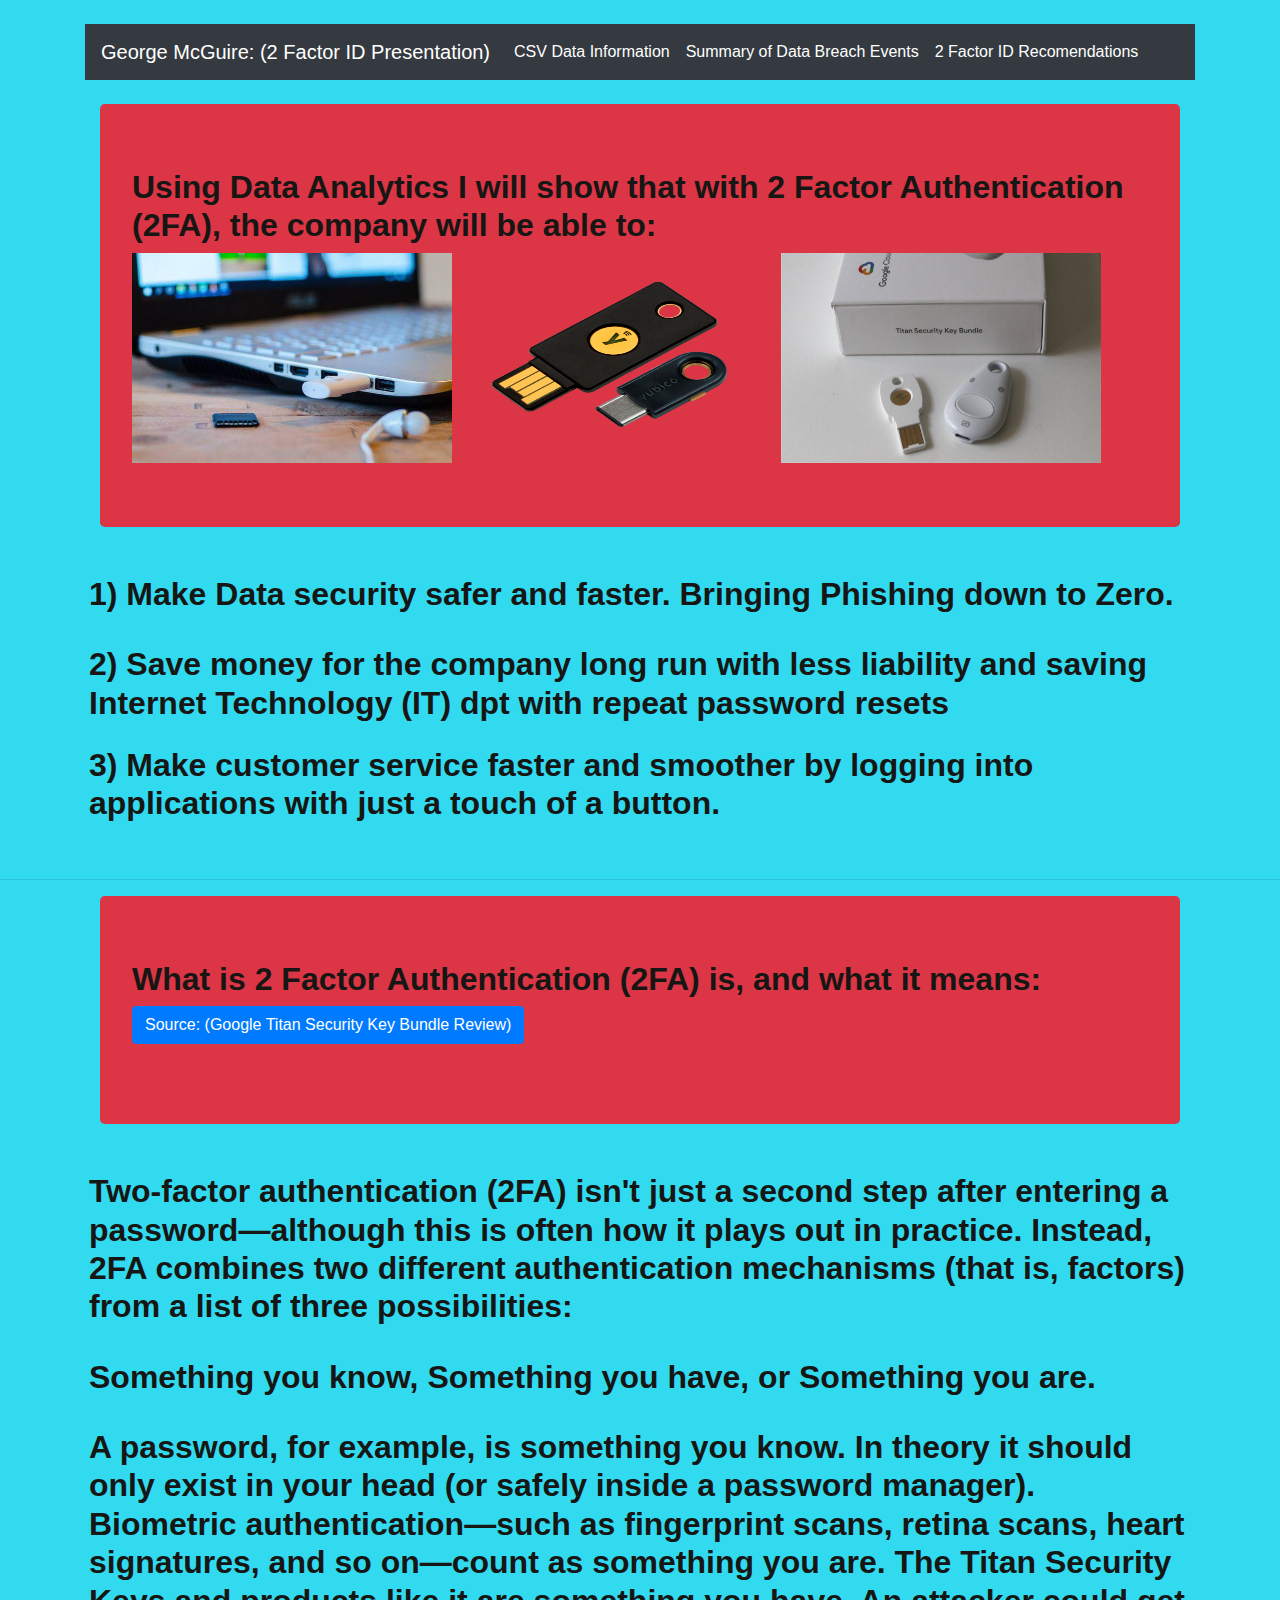
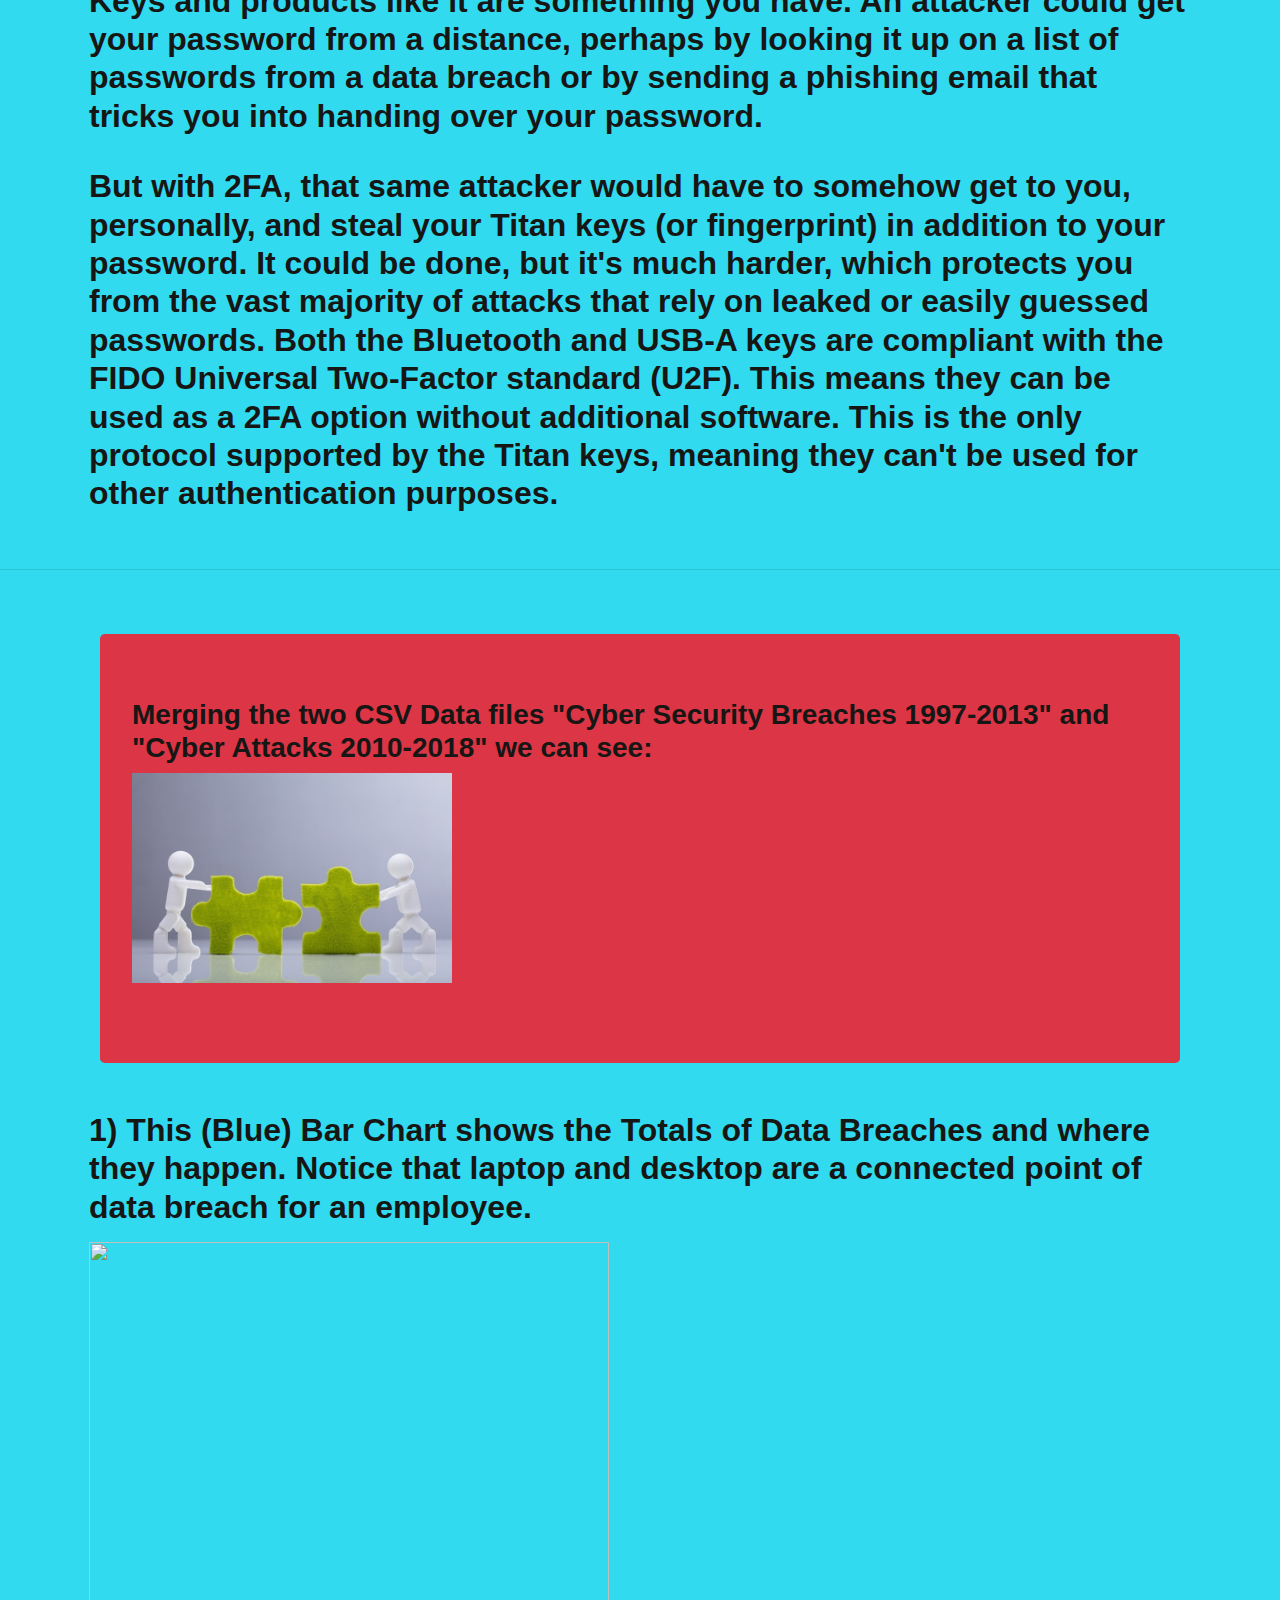
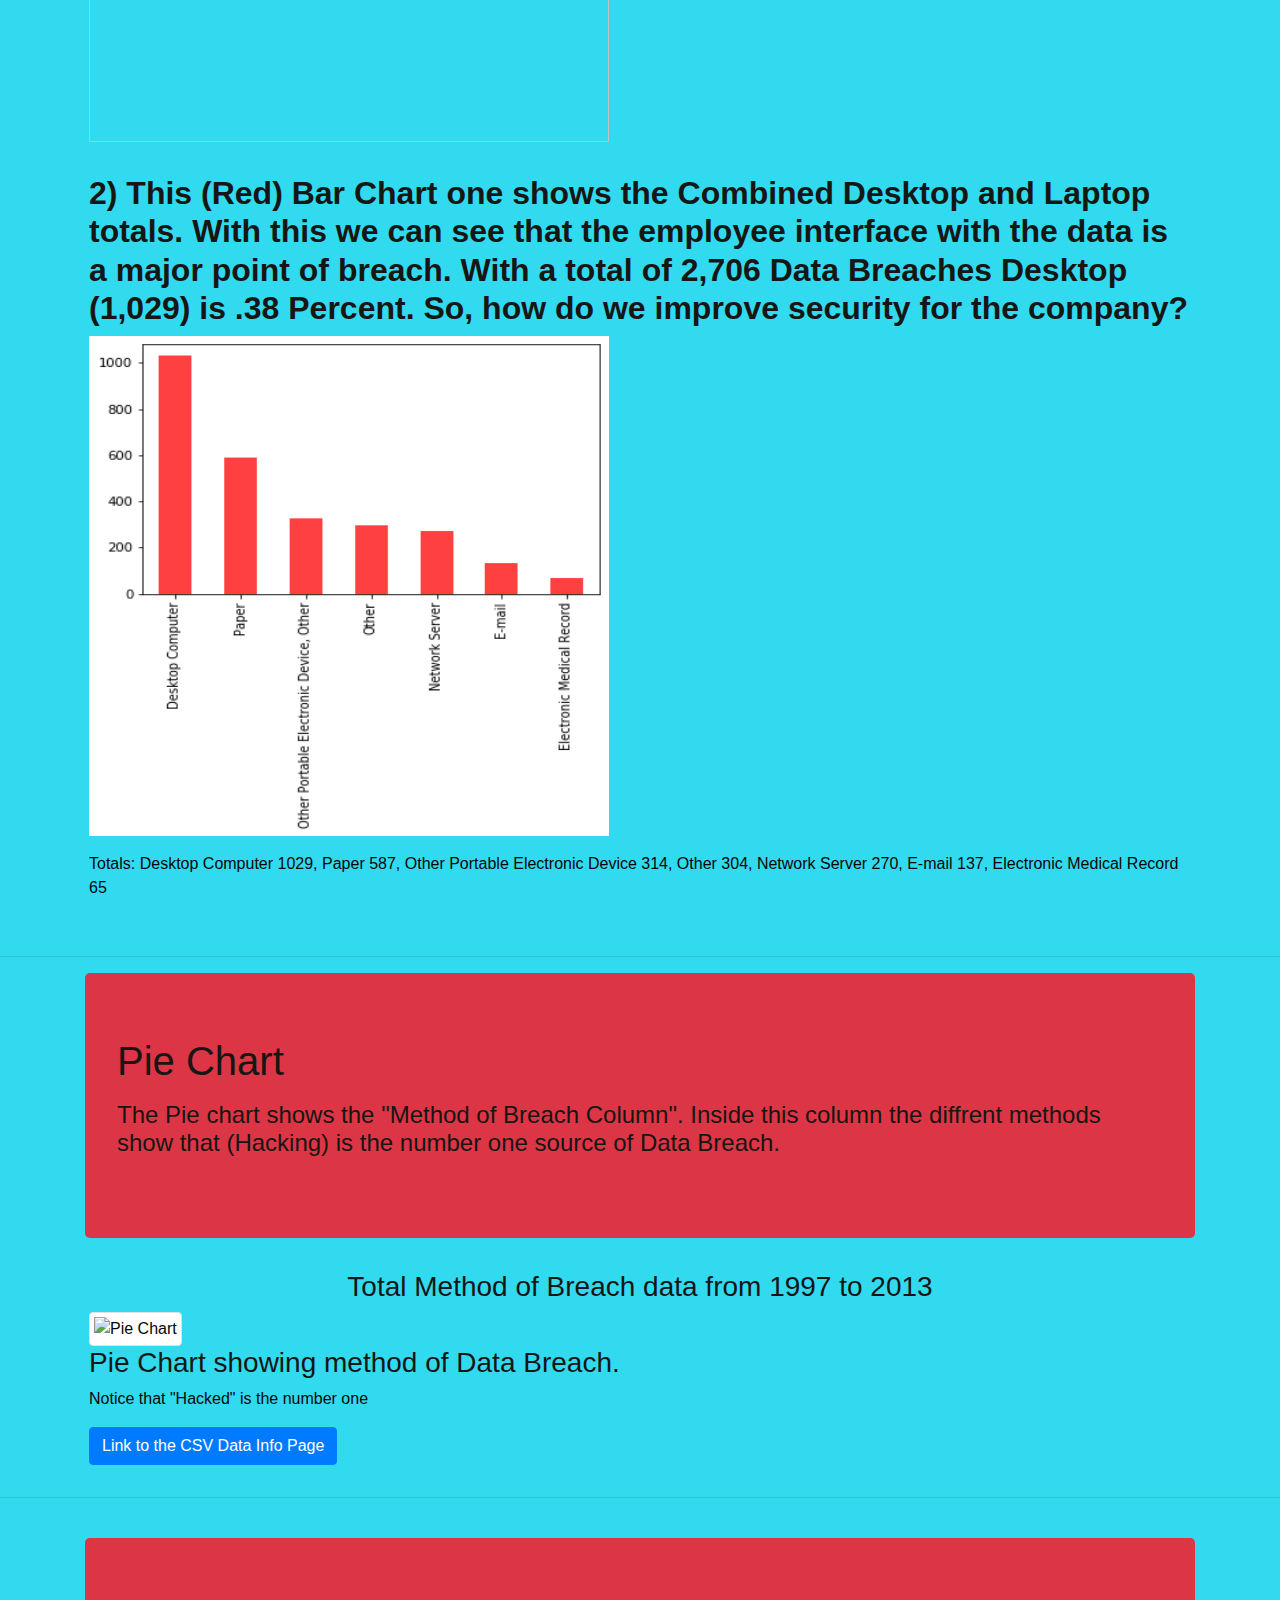
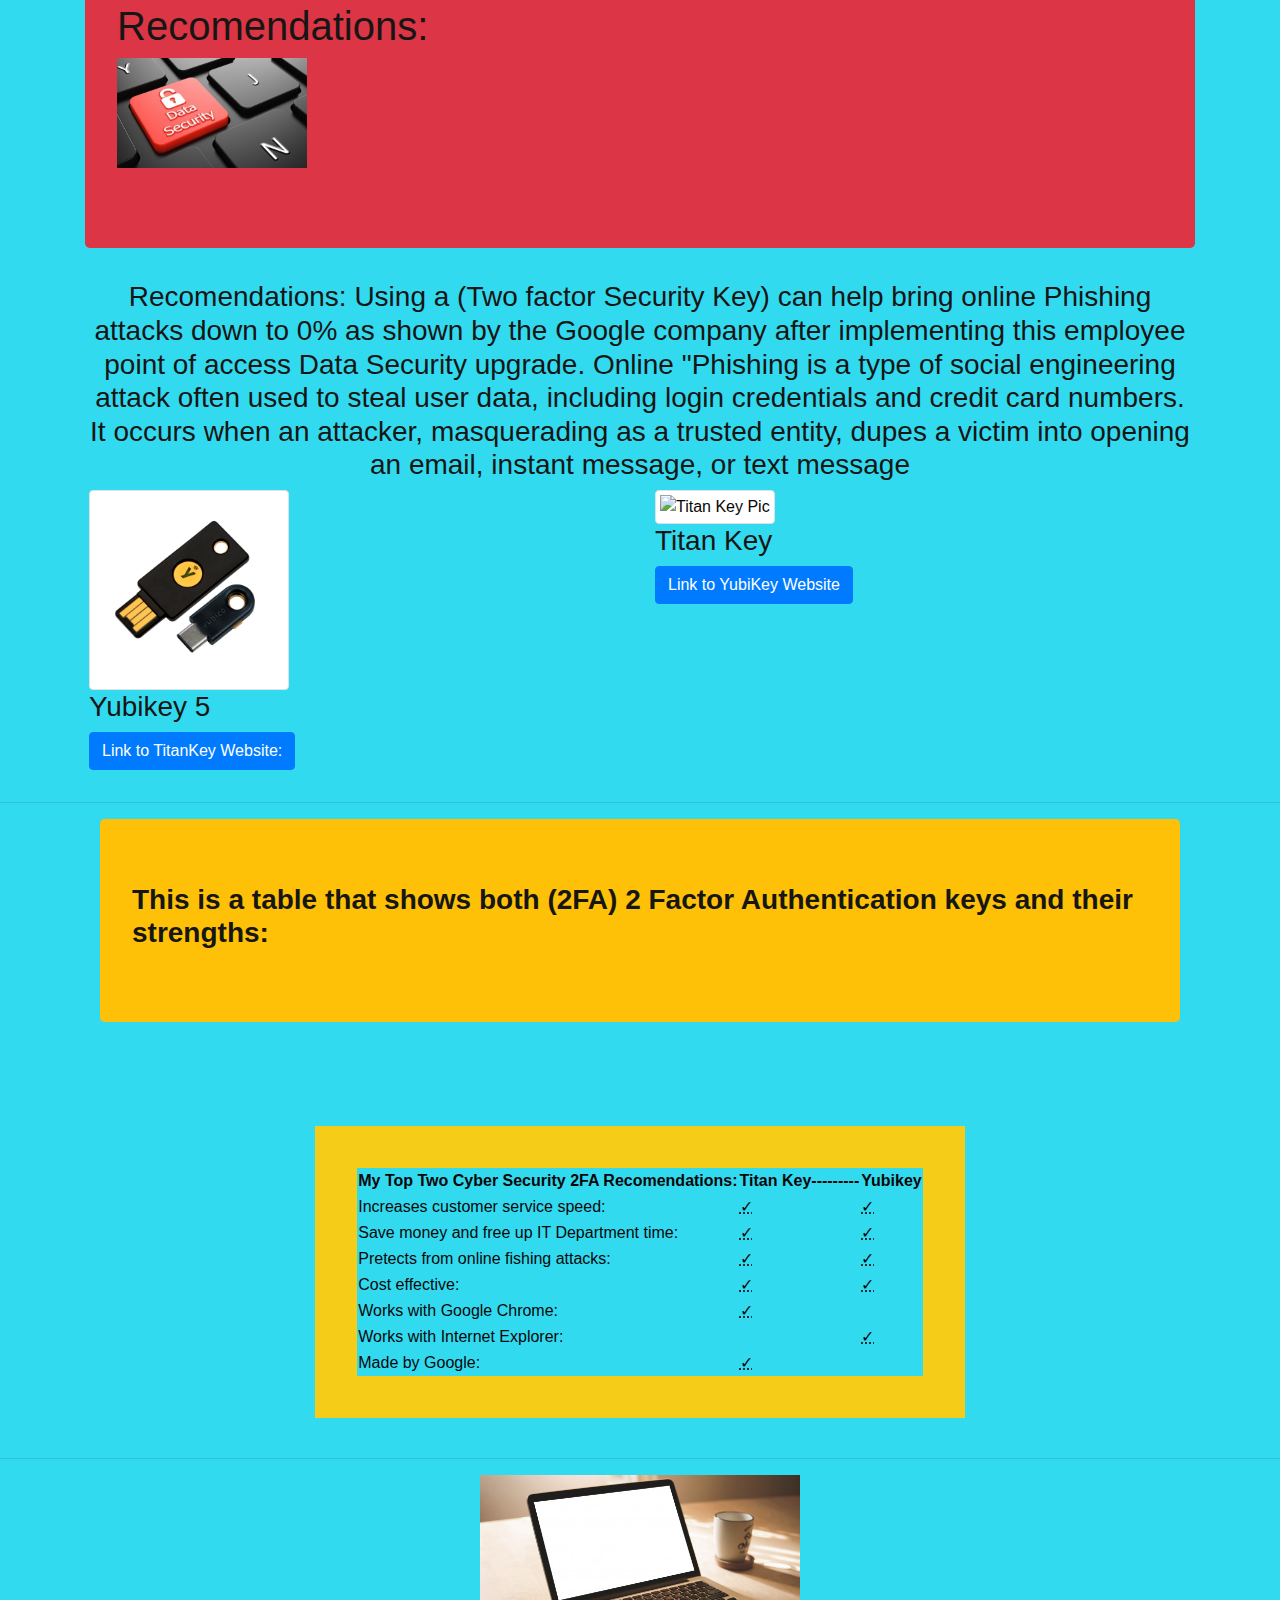
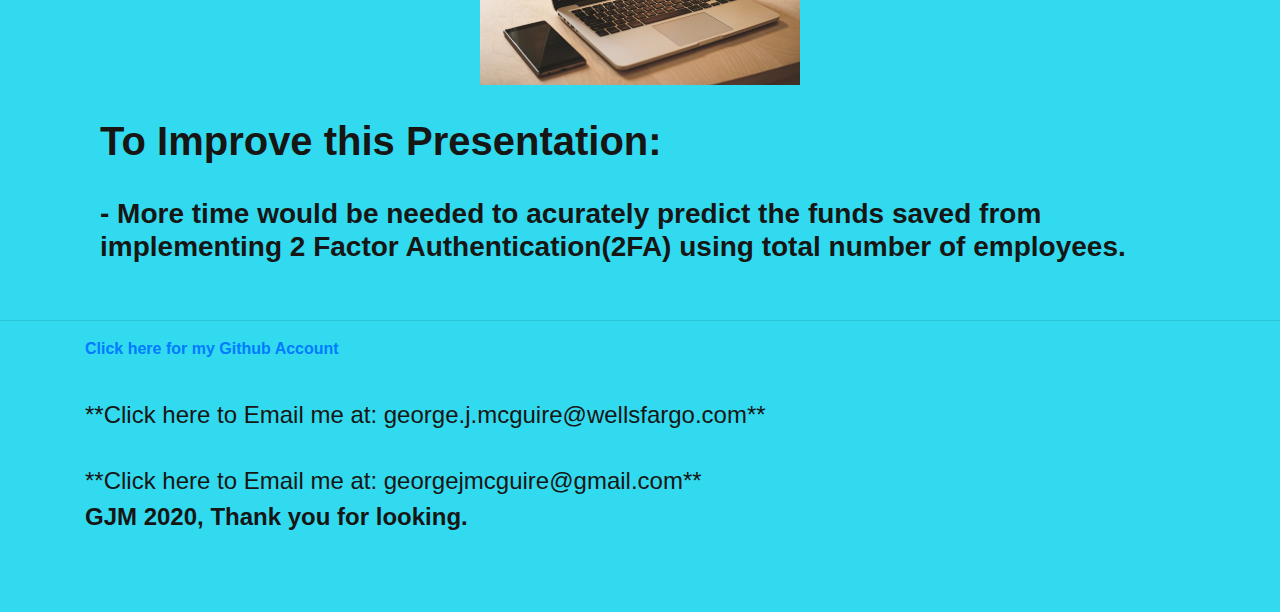
==== commit a94ecd0d: "update gitlab hrefs" ====
--- a/index.html
+++ b/index.html
@@ -4,6 +4,8 @@
 <head>
 
 <meta charset="UTF-8">
+<title>Data Security Presentation</title>
+
 <!-------------------- Bring in our bootstrap stylesheet  GJM-->
 <link rel="stylesheet" href="reset.css"> 
 <link rel="stylesheet" href="styles.css">
@@ -85,12 +87,13 @@
             </ul>
           </div>
 	  </nav>
+	</div>
 	
 <br>
 <!-- ---------------------------------GJM---------------------------- -->
 <div class="container" class="text-left">
 	<div class="container">
-		<div class="jumbotron bg-info bg-danger">
+		<div class="jumbotron bg-danger">
 		  <h2 class="display-7"><strong>Using Data Analytics I will show that with 2 Factor Authentication (2FA), the company will be able to:</strong></h2>
 		  <img src="images/laptop_plugs_image.jpg" alt="" width="320" height="210">
 		  <img src="images/yubikey_big_image.png" alt="" width="320" height="210">
@@ -98,6 +101,7 @@
 		</div>
 	</div>
 </div>
+<div class="container">
 <div class="row">
 	<div class="col-md-12">
 		<p class="text-left"><h2><strong>1) Make Data security safer and faster. Bringing Phishing down to Zero.</strong></h2></p>
@@ -113,6 +117,7 @@
 		<p class="text-left"><h2><strong>3) Make customer service faster and smoother by logging into applications with just a touch of a button.</strong></h2></p>
 	</div>
   </div>
+</div>
 </div>
 <br>
 <hr>
@@ -147,8 +152,6 @@
 </div>
 <br>
 
-
-
 <hr>
 
 <br>
@@ -164,21 +167,22 @@
 		<!-- First of three columns -->
 		<div class="col-md-12">
 			<p class="text-left"><h2><strong>1) This (Blue) Bar Chart shows the Totals of Data Breaches and where they happen. Notice that laptop and desktop are a connected point of data breach for an employee.</strong></h2></p>
-			<p><th><img src="place_of_info_breach.png" alt="" width="520" height="500"></th></p>
+			<p><th><img src="images/place_of_info_breach.png" alt="" width="520" height="500"></th></p>
 		</div>
 	</div>
 	<div class="row">
 		<!-- Second of three columns -->
 		<div class="col-md-12">
 			<p class="text-left"><h2><strong>2) This (Red) Bar Chart one shows the Combined Desktop and Laptop totals. With this we can see that the employee interface with the data is a major point of breach. With a total of 2,706 Data Breaches Desktop (1,029) is .38 Percent. So, how do we improve security for the company?</strong></h2></pclass="text-left">
-			<p><th><img src="place_of_info_breach_laptop_and_desktop.png" alt=" image of key" width="520" height="500"></th></p>
+			<p><th><img src="images/place_of_info_breach_laptop_and_desktop.png" alt=" image of key" width="520" height="500"></th></p>
 			<p>Totals: Desktop Computer 1029, Paper 587, Other Portable Electronic Device 314, Other 304, Network Server 270, E-mail 137, Electronic Medical Record 65</p>
 		</div>
 	</div>
+</div>
 <br>
 <hr>
  <!-- --------------------- Pie Chart GJM -->
-  <div class="container">
+ <div class="container">
      <div class="jumbotron bg-danger">
        <h1 class="display-10">Pie Chart</h1>
        <p class="lead"><h4>The Pie chart shows the "Method of Breach Column". Inside this column the diffrent methods show that (Hacking) is the number one source of Data Breach.</h4></p>
@@ -190,7 +194,7 @@
  	  <div class="row">
  		  <div class="col-md-8">
  			<div class="thumbnail">
- 			  <img src="method_of_breach.png" alt="Pie Chart" class="img-thumbnail" width="820" height="510">
+ 			  <img src="images/method_of_breach.png" alt="Pie Chart" class="img-thumbnail" width="820" height="510">
  			</div>
  			<div class="caption">
  				<h3>Pie Chart showing method of Data Breach.</h3>
@@ -199,8 +203,8 @@
 			</div>
 		  </div>
 	  </div>
-</div>
- <!-- --------------------- Pie Chart END GJM -->
+  </div>
+ <!-- --------------------- Pie Chart END GJM --> 
 <hr>
 
 <br>
@@ -243,9 +247,11 @@
 		  <h3 class="display-7"><strong>This is a table that shows both (2FA) 2 Factor Authentication keys and their strengths:</strong></h3>
 		</div>
 	</div>
-<br>
-<br>
-<br>
+</div>
+<br>
+<br>
+<br>
+<div class="container">
 <table style="border:42px solid rgb(245, 204, 24);margin-left:auto;margin-right:auto;">
 	<thead>
 		<tr>
@@ -278,25 +284,27 @@
 		<tr>
 			<td>Works with Google Chrome: </td>
 			<td><abbr title="Yes">✓</abbr></td>
-			<td></td>
+			<td> </td>
 		</tr>
 		<tr>
 			<td>Works with Internet Explorer: </td>
-			<td></td>
+			<td> </td>
 			<td><abbr title="Yes">✓</abbr></td>
 		</tr>
 		<tr>
 			<td>Made by Google: </td>
 			<td><abbr title="Yes">✓</abbr></td>
-			<td></td>
+			<td> </td>
 		</tr>
 	</tbody>
-</table>	  	  
+</table>
+</div>	  	  
 </body>
 <br>
 <hr>
+<div class="container">
 <p><center><img src="images/work_laptop_coffee.jpg" alt="" width="320" height="210"></center></p>
-
+</div>
 <div class="row" class="text-left">
 	<div class="container">
 	 <div class="col-md-12">
@@ -314,12 +322,17 @@
 <br>
 <hr>
 <!-- ---------------------------FOOTER-----------GJM -->
-<p><strong><a href="https://github.com/RaveElevator">Click here for my Github Account</a></strong></p>
-<br>
-<a href = "mailto: george.j.mcguire@wellsfargo.com"><h4>**Click here to Email me: george.j.mcguire@wellsfargo.com**<h4></strong></a>
-<br>
+<div class="container">
+
+<p><strong><a href="https://github.com/georgejmcguire">Click here for my Github Account</a></strong></p>
+<br>
+<a href = "mailto: george.j.mcguire@wellsfargo.com"><h4>**Click here to Email me at: george.j.mcguire@wellsfargo.com**<h4></strong></a>
+<br>
+<a href = "mailto: georgejmcguire@mail.com"><h4>**Click here to Email me at: georgejmcguire@gmail.com**<h4></strong></a>
 <strong>GJM 2020, Thank you for looking.</strong>
 <br>
+</div>
+<br>
 <br>
 <br>
 
